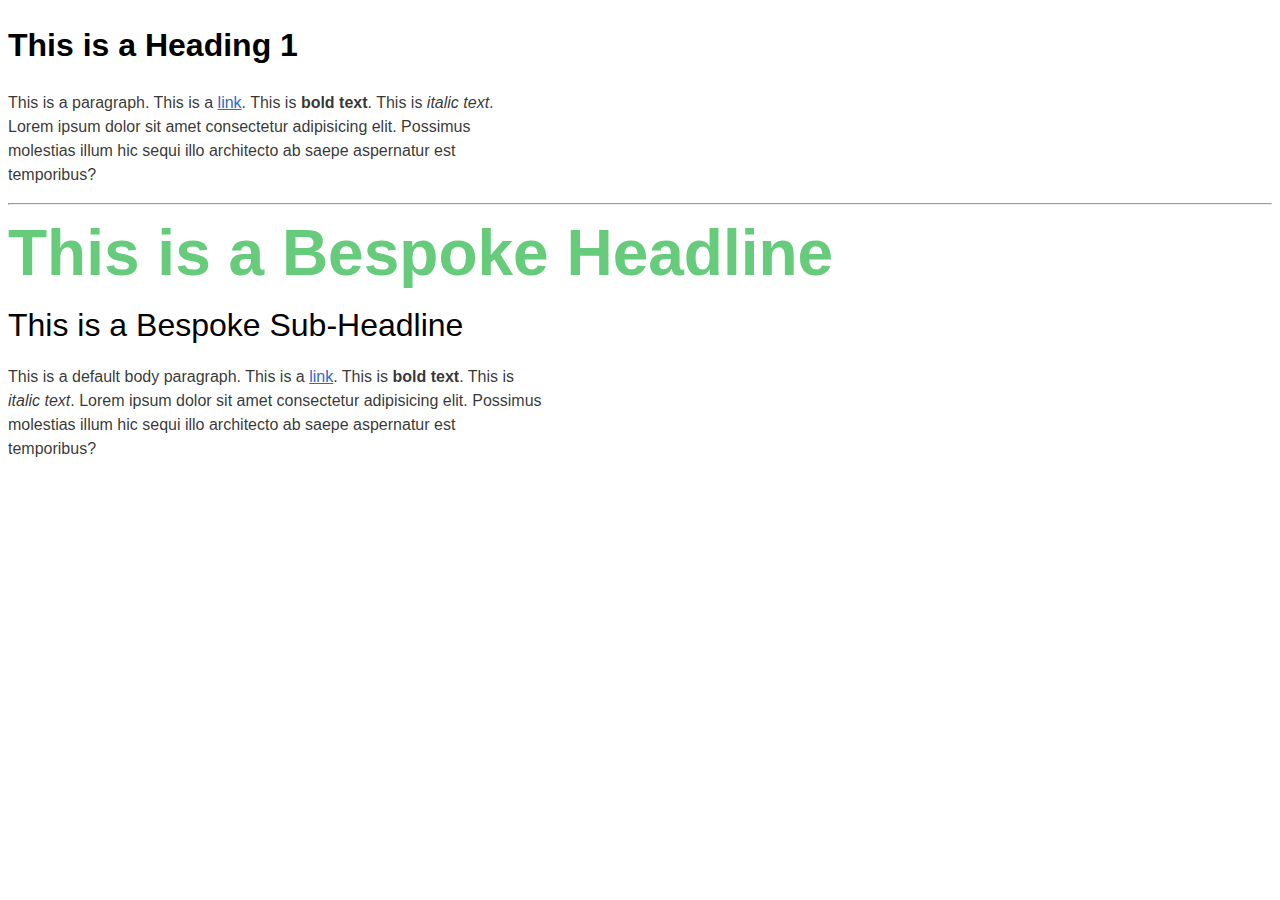
==== index.html @ f5494321 "edited" ====
<!DOCTYPE html>
<html lang="en">

<head>
    <meta charset="UTF-8">
    <meta name="viewport" content="width=device-width, initial-scale=1.0">
    <title>Simple Base</title>
    <link rel="stylesheet" href="css/style.css">
</head>

<body>
    <h1>This is a Heading 1</h1>
    <p>This is a paragraph. This is a <a href="#">link</a>. This is <strong>bold text</strong>. This is <em>italic text</em>. Lorem ipsum dolor sit amet consectetur adipisicing elit. Possimus molestias illum hic sequi illo architecto ab saepe aspernatur est temporibus?</p>

    <hr>

    <h1 class="headline">This is a Bespoke Headline</h1>
    <h2 class="subheadline">This is a Bespoke Sub-Headline</h2>
    <p>This is a default body paragraph. This is a <a href="#">link</a>. This is <strong>bold text</strong>. This is <em>italic text</em>. Lorem ipsum dolor sit amet consectetur adipisicing elit. Possimus molestias illum hic sequi illo architecto ab saepe aspernatur est temporibus?</p>


</body>

</html>
---- css/style.css ----
:root {

    /* BASE COLORS */
    --color-body-background: rgb(255 255 255 / 1);
    --color-body-text: rgb(0 0 0 / .8);
    --color-headings: rgb(0 0 0 / 1);
    --color-links: rgb(51 102 204 / 1);
    --color-links-dark: rgb(0 51 153 / 1);
    --color-accent-color: rgb(102, 204, 124);

    /* BASE TYPOGRAPHY */
    --font-body: Helvetica, Arial, sans-serif;
    --font-headings: Georgia, sans-serif;

}

/* SET GLOBAL COLORS */
body {
    background: var(--color-body-background);
    color: var(--color-body-text);
}
h1, h2, h3 {
    color: var(--color-headings);
}
a {
    color: var(--color-links);
}
a:hover {
    color: var(--color-links-dark);
}

/* SET GLOBAL TYPOGRAPHY */
body {
    font-family: var(--font-body);
    line-height: 1.5;
}
h1, h2, h3 {
    font-family: var(--font-headings);
}
p {
    max-width: 60ch;
}

/* BESPOKE TYPE BLOCK: HEADLINE AND SUB HEADLINE */
.headline {
    font-size: 4rem;
    color: var(--color-accent-color);
    margin: 1rem 0;
    line-height: 1;
}
.subheadline {
    font-size: 2rem;
    font-weight: normal;
    margin: 1rem 0;
}
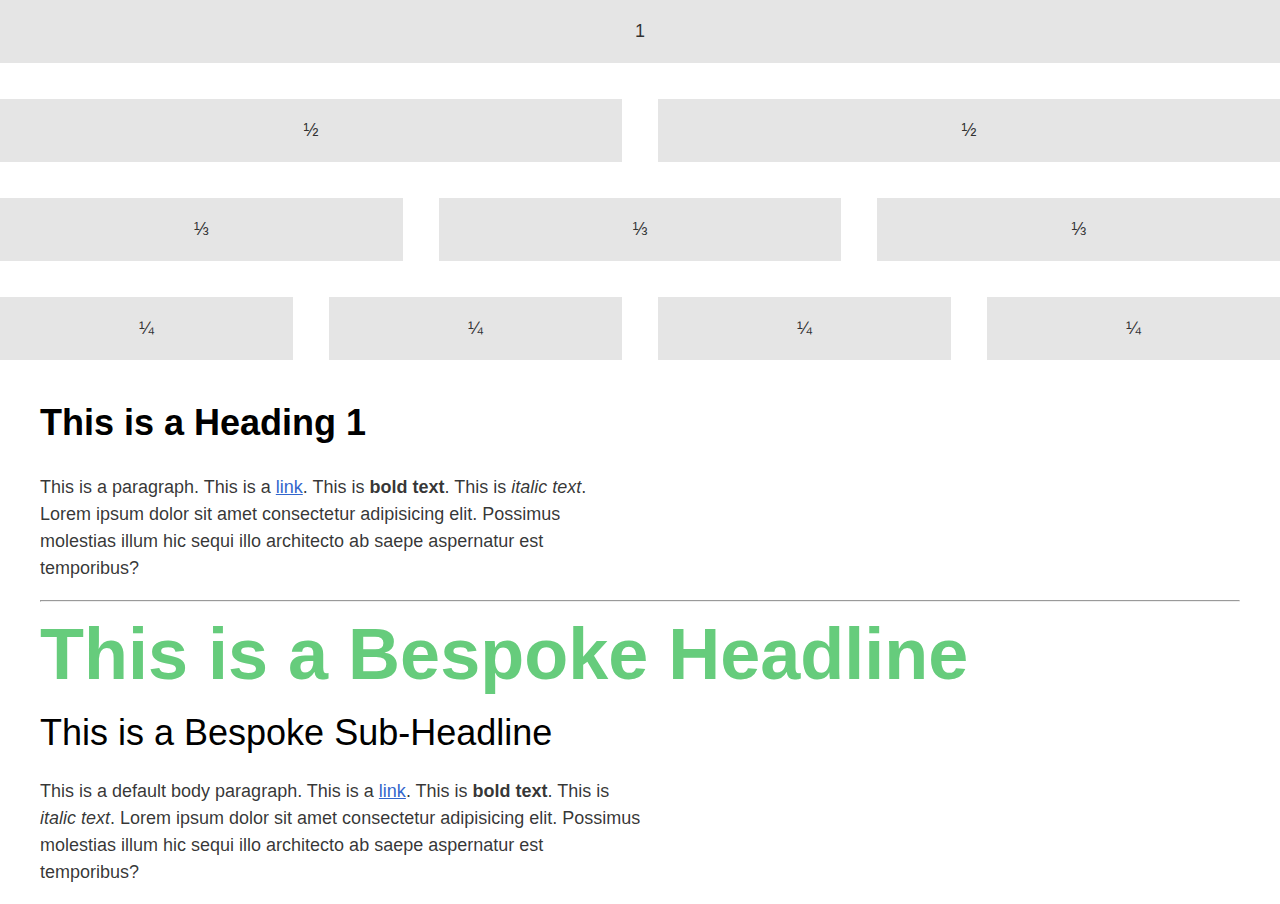
==== commit b47b90b1: "9/7" ====
--- a/index.html
+++ b/index.html
@@ -9,6 +9,52 @@
 </head>
 
 <body>
+
+    <section class="demo">
+        <div class="row">
+            <div class="column">
+                <p>1</p>
+            </div>
+        </div>
+        <div class="row">
+            <div class="one-half column">
+                <p>&frac12;</p>
+            </div>
+            <div class="one-half column">
+                <p>&frac12;</p>
+            </div>
+        </div>
+        <div class="row">
+            <div class="one-third column">
+                <p>&frac13;</p>
+            </div>
+            <div class="one-third column">
+                <p>&frac13;</p>
+            </div>
+            <div class="one-third column">
+                <p>&frac13;</p>
+            </div>
+        </div>
+
+        <div class="row">
+            <div class="one-fourth column">
+                &frac14;
+
+                
+            </div>
+            <div class="one-fourth column">
+                &frac14;
+            </div>
+            <div class="one-fourth column">
+                &frac14;
+            </div>
+            <div class="one-fourth column">
+                &frac14;
+            </div>
+        </div>
+
+    </section>
+    <div class="container">
     <h1>This is a Heading 1</h1>
     <p>This is a paragraph. This is a <a href="#">link</a>. This is <strong>bold text</strong>. This is <em>italic text</em>. Lorem ipsum dolor sit amet consectetur adipisicing elit. Possimus molestias illum hic sequi illo architecto ab saepe aspernatur est temporibus?</p>
 
@@ -17,7 +63,7 @@
     <h1 class="headline">This is a Bespoke Headline</h1>
     <h2 class="subheadline">This is a Bespoke Sub-Headline</h2>
     <p>This is a default body paragraph. This is a <a href="#">link</a>. This is <strong>bold text</strong>. This is <em>italic text</em>. Lorem ipsum dolor sit amet consectetur adipisicing elit. Possimus molestias illum hic sequi illo architecto ab saepe aspernatur est temporibus?</p>
-
+    </div>
 
 </body>
 
--- a/css/style.css
+++ b/css/style.css
@@ -1,3 +1,29 @@
+/* 
+CSS TABLE OF CONTENTS
+
+# GLOBAL
+    # GLOBAL VARIABLES (CUSTOM PROPERTIES)
+    # GLOBAL RESETS
+    # CLOBAL COLORS
+    # GLOBAL TYPOGRAPHY
+
+# LAYOUT
+    # MEDI QUERIES (W/ RSPONSIVE TYPOGRAPHY)
+    # CONTAINER
+    # GRID
+
+# CUSTOM STYLING
+    #CUSTOM TYPE BLOCK/SPECIMEN
+
+*/
+
+
+/* -------------- */
+/* GLOBAL STYLING */
+/* -------------- */
+
+
+/* SET GLOBAL VARIABLES */
 :root {
 
     /* BASE COLORS */
@@ -12,7 +38,15 @@
     --font-body: Helvetica, Arial, sans-serif;
     --font-headings: Georgia, sans-serif;
 
+    /* MEASUREMENT UNITS */
+    --gridgap: 2em;
+
 }
+
+/* GLOBAL RESETS */
+body { margin: 0;}
+* { box-sizing: border-box; }
+
 
 /* SET GLOBAL COLORS */
 body {
@@ -41,15 +75,72 @@
     max-width: 60ch;
 }
 
-/* BESPOKE TYPE BLOCK: HEADLINE AND SUB HEADLINE */
+/* MEDIA QUERIES W/ RESPONSIVE TYPOGRAPHY */
+
+
+body {
+    font-size: 87.5%;}
+
+@media (min-width:768px) {
+    body {font-size: 100%;}
+}
+
+@media (min-width:1250px) {
+    body {font-size: 112.5%;}
+}
+
+/* CONTAINER */
+.container {
+    max-width: 1200px;
+    margin: 0 auto;
+}
+
+/* GRID SYSTEM */
+.row {
+    display: flex;
+    gap: var(--gridgap);
+}
+
+.column {
+    flex-grow: 1;
+}
+
+.one-half { width: 50%; }
+.one-third { width: 33.3333%; }
+.one-fourth { width: 25%; }
+
+
+/* DEMO GRID ONLY */
+.demo .row {
+    margin-bottom: var(--gridgap)
+}
+
+.demo .column {
+    background: rgb(0 0 0 / .1);
+    padding: 1em;
+    text-align: center;
+}
+
+.demo p {
+    margin: 0;
+    max-width: none;
+}
+
+
+/* -------------- */
+/* CUSTOM STYLING */
+/* -------------- */
+
+
+/* CUSTOM TYPE BLOCK: HEADLINE AND SUB HEADLINE */
 .headline {
-    font-size: 4rem;
+    font-size: 4em;
     color: var(--color-accent-color);
     margin: 1rem 0;
     line-height: 1;
 }
 .subheadline {
-    font-size: 2rem;
+    font-size: 2em;
     font-weight: normal;
     margin: 1rem 0;
 }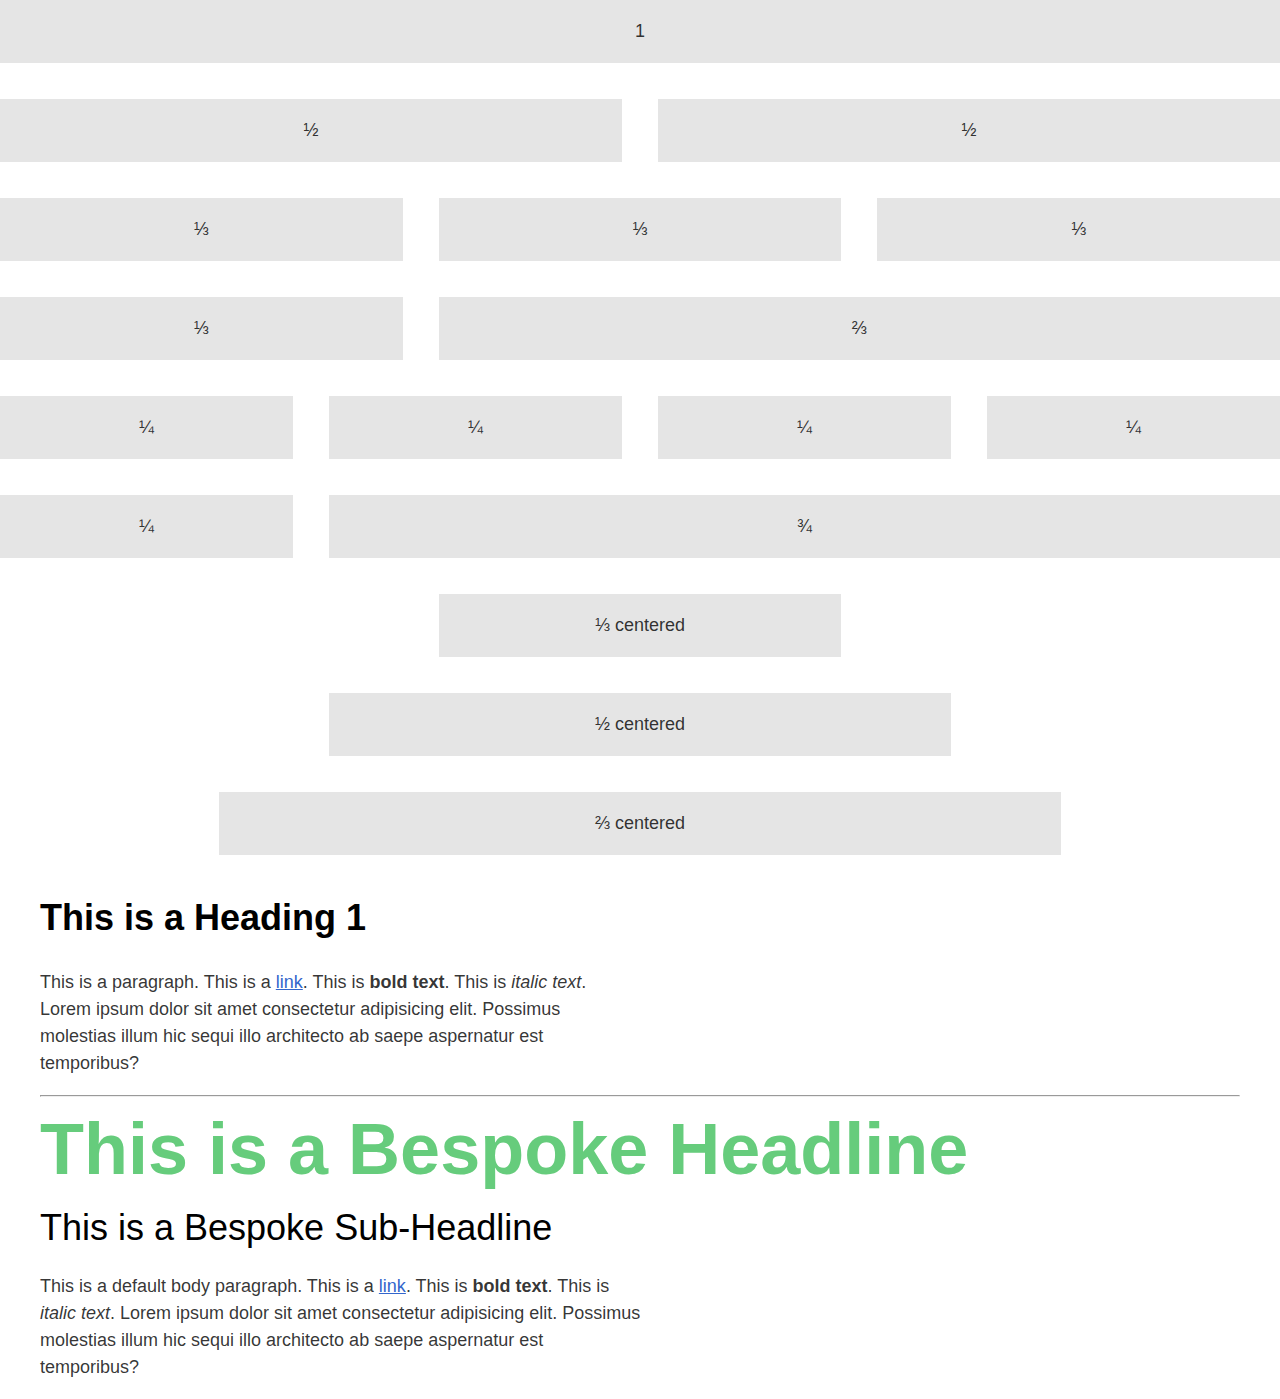
==== commit 75f9844d: "edited" ====
--- a/index.html
+++ b/index.html
@@ -12,44 +12,78 @@
 
     <section class="demo">
         <div class="row">
-            <div class="column">
+            <div class="one-whole">
                 <p>1</p>
             </div>
         </div>
         <div class="row">
-            <div class="one-half column">
+            <div class="one-half">
                 <p>&frac12;</p>
             </div>
-            <div class="one-half column">
+            <div class="one-half">
                 <p>&frac12;</p>
             </div>
         </div>
         <div class="row">
-            <div class="one-third column">
+            <div class="one-third">
                 <p>&frac13;</p>
             </div>
-            <div class="one-third column">
+            <div class="one-third">
                 <p>&frac13;</p>
             </div>
-            <div class="one-third column">
+            <div class="one-third">
                 <p>&frac13;</p>
             </div>
         </div>
 
         <div class="row">
-            <div class="one-fourth column">
-                &frac14;
+            <div class="one-third">
+                <p>&frac13;</p>
+            </div>
+            <div class="two-third">
+                <p>&frac23;</p>
+            </div>
+        </div>
 
-                
+        <div class="row">
+            <div class="one-fourth">
+                <p>&frac14;</p>
             </div>
-            <div class="one-fourth column">
-                &frac14;
+            <div class="one-fourth">
+                <p>&frac14;</p>
             </div>
-            <div class="one-fourth column">
-                &frac14;
+            <div class="one-fourth">
+                <p>&frac14;</p>
             </div>
-            <div class="one-fourth column">
-                &frac14;
+            <div class="one-fourth">
+                <p>&frac14;</p>
+            </div>
+        </div>
+
+        <div class="row">
+            <div class="one-fourth">
+                <p>&frac14;</p>
+            </div>
+            <div class="three-fourth">
+                <p>&frac34;</p>
+            </div>
+        </div>
+
+
+        <div class="row">
+            <div class="one-third centered">
+                <p>&frac13; centered</p>
+            </div>
+        </div>
+        <div class="row">
+            <div class="one-half centered">
+                <p>&frac12; centered</p>
+            </div>
+        </div>
+
+        <div class="row">
+            <div class="two-third centered">
+                <p>&frac23; centered</p>
             </div>
         </div>
 
--- a/css/style.css
+++ b/css/style.css
@@ -97,25 +97,31 @@
 
 /* GRID SYSTEM */
 .row {
-    display: flex;
+    --gridgap: 2em;
+    display: grid;
+    grid-template-columns: repeat(12, 1fr);
     gap: var(--gridgap);
 }
 
-.column {
-    flex-grow: 1;
-}
 
-.one-half { width: 50%; }
-.one-third { width: 33.3333%; }
-.one-fourth { width: 25%; }
+.one-whole { grid-column: span 12 / span 12; }
+.one-half { grid-column: span 6 / span 6; }
+.one-third { grid-column: span 4 / span 4; }
+.two-third { grid-column: span 8 / span 8;}
+.one-fourth { grid-column: span 3 / span 3; }
+.three-fourth { grid-column: span 9 / span 9; }
+
+.one-half.centered { grid-column-start: 4; }
+.one-third.centered { grid-column-start: 5; }
+.two-third.centered { grid-column-start: 3; }
 
 
 /* DEMO GRID ONLY */
 .demo .row {
-    margin-bottom: var(--gridgap)
+    margin-bottom: var(--gridgap);
 }
 
-.demo .column {
+.demo .row > * {
     background: rgb(0 0 0 / .1);
     padding: 1em;
     text-align: center;
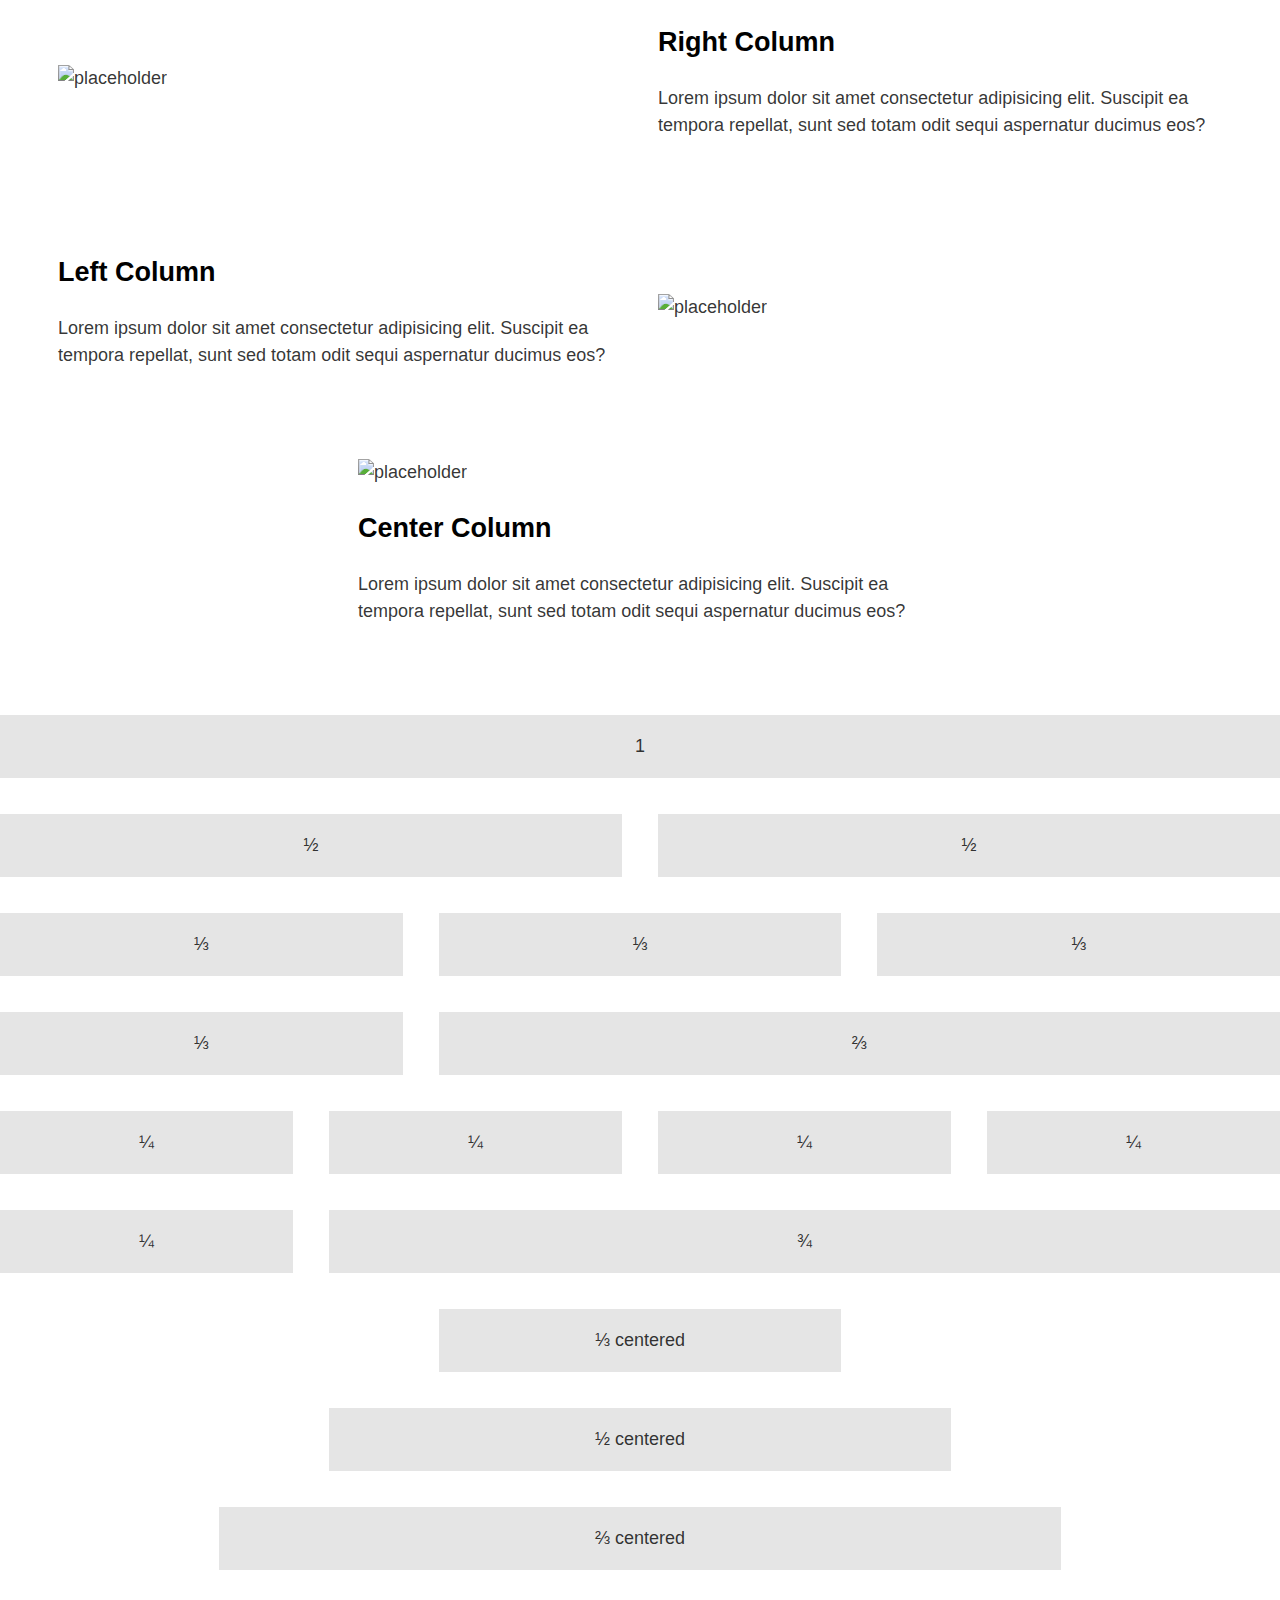
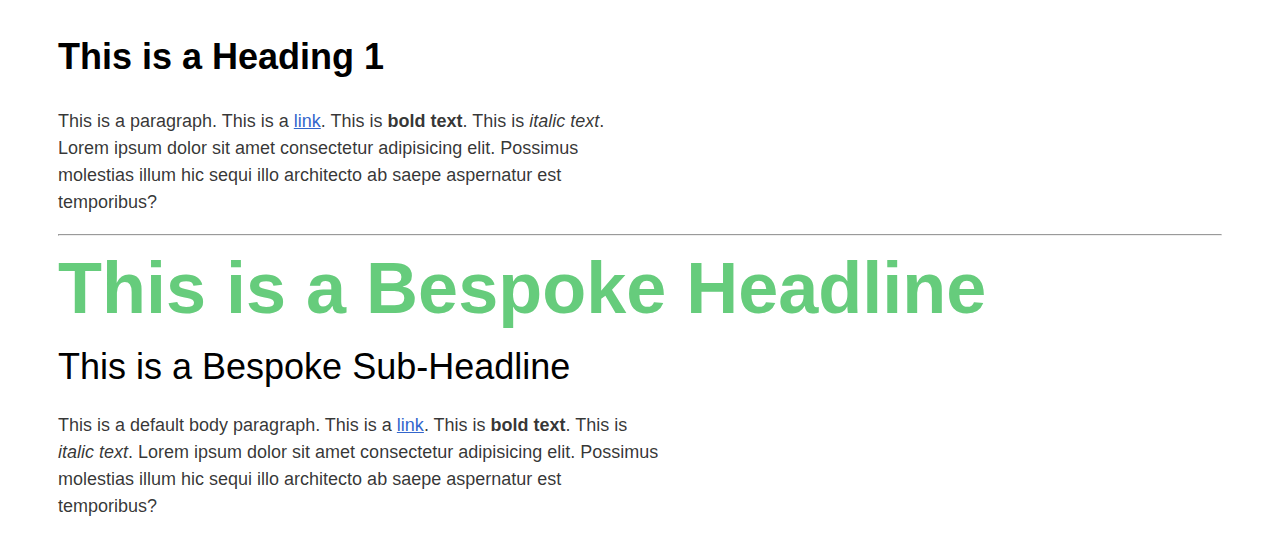
==== commit bf1cc962: "added grid helpers" ====
--- a/index.html
+++ b/index.html
@@ -9,6 +9,43 @@
 </head>
 
 <body>
+
+    <section>
+        <div class="container">
+
+            <div class="row vertical-centered">
+                <div class="one-half">
+                    <img src="https://picsum.photos/800/800" alt="placeholder">
+                </div>
+
+                <div class="one-half">
+                    <h2>Right Column</h2>
+                    <p>Lorem ipsum dolor sit amet consectetur adipisicing elit. Suscipit ea tempora repellat, sunt sed totam odit sequi aspernatur ducimus eos?</p>
+                </div>
+            </div>
+
+        <div class="row vertical-centered swapped">
+            <div class="one-half">
+                <img src="https://picsum.photos/800/800" alt="placeholder">
+        </div>
+
+        <div class="one-half">
+            <h2>Left Column</h2>
+            <p>Lorem ipsum dolor sit amet consectetur adipisicing elit. Suscipit ea tempora repellat, sunt sed totam odit sequi aspernatur ducimus eos?</p>
+        </div>
+    </div>
+
+    <div class="row">
+                <div class="one-half centered">
+                    <img src="https://picsum.photos/800/800" alt="placeholder">
+                    <h2>Center Column</h2>
+                    <p>Lorem ipsum dolor sit amet consectetur adipisicing elit. Suscipit ea tempora repellat, sunt sed totam odit sequi aspernatur ducimus eos?</p>
+                </div>
+            </div>
+</div>
+</section>
+
+    
 
     <section class="demo">
         <div class="row">
--- a/css/style.css
+++ b/css/style.css
@@ -6,6 +6,7 @@
     # GLOBAL RESETS
     # CLOBAL COLORS
     # GLOBAL TYPOGRAPHY
+    # GLOBAL MEDIA (eg Images)
 
 # LAYOUT
     # MEDI QUERIES (W/ RSPONSIVE TYPOGRAPHY)
@@ -89,20 +90,42 @@
     body {font-size: 112.5%;}
 }
 
+/* RESPONSIVE IMAGES */
+img {
+    max-width: 100%;
+    height: auto;
+}
+
 /* CONTAINER */
 .container {
     max-width: 1200px;
     margin: 0 auto;
+    padding: 0 1em;
 }
 
 /* GRID SYSTEM */
 .row {
     --gridgap: 2em;
-    display: grid;
-    grid-template-columns: repeat(12, 1fr);
-    gap: var(--gridgap);
+    margin-bottom: 4em;
+}
+@media (min-width: 768px) {
+    .row {
+        display: grid;
+        grid-template-columns: repeat(12, 1fr);
+        gap: var(--gridgap);
+    }
+
+.row.vertical-centered {
+    align-items: center;
 }
 
+.row.swapped > *:first-child {
+    order: 2;
+}
+
+.row.swapped > *:last-child {
+    order: 1;
+}
 
 .one-whole { grid-column: span 12 / span 12; }
 .one-half { grid-column: span 6 / span 6; }
@@ -114,17 +137,18 @@
 .one-half.centered { grid-column-start: 4; }
 .one-third.centered { grid-column-start: 5; }
 .two-third.centered { grid-column-start: 3; }
-
+}
 
 /* DEMO GRID ONLY */
 .demo .row {
-    margin-bottom: var(--gridgap);
+    margin-bottom: 0;
 }
 
 .demo .row > * {
     background: rgb(0 0 0 / .1);
     padding: 1em;
     text-align: center;
+    margin-bottom: var(--gridgap);
 }
 
 .demo p {
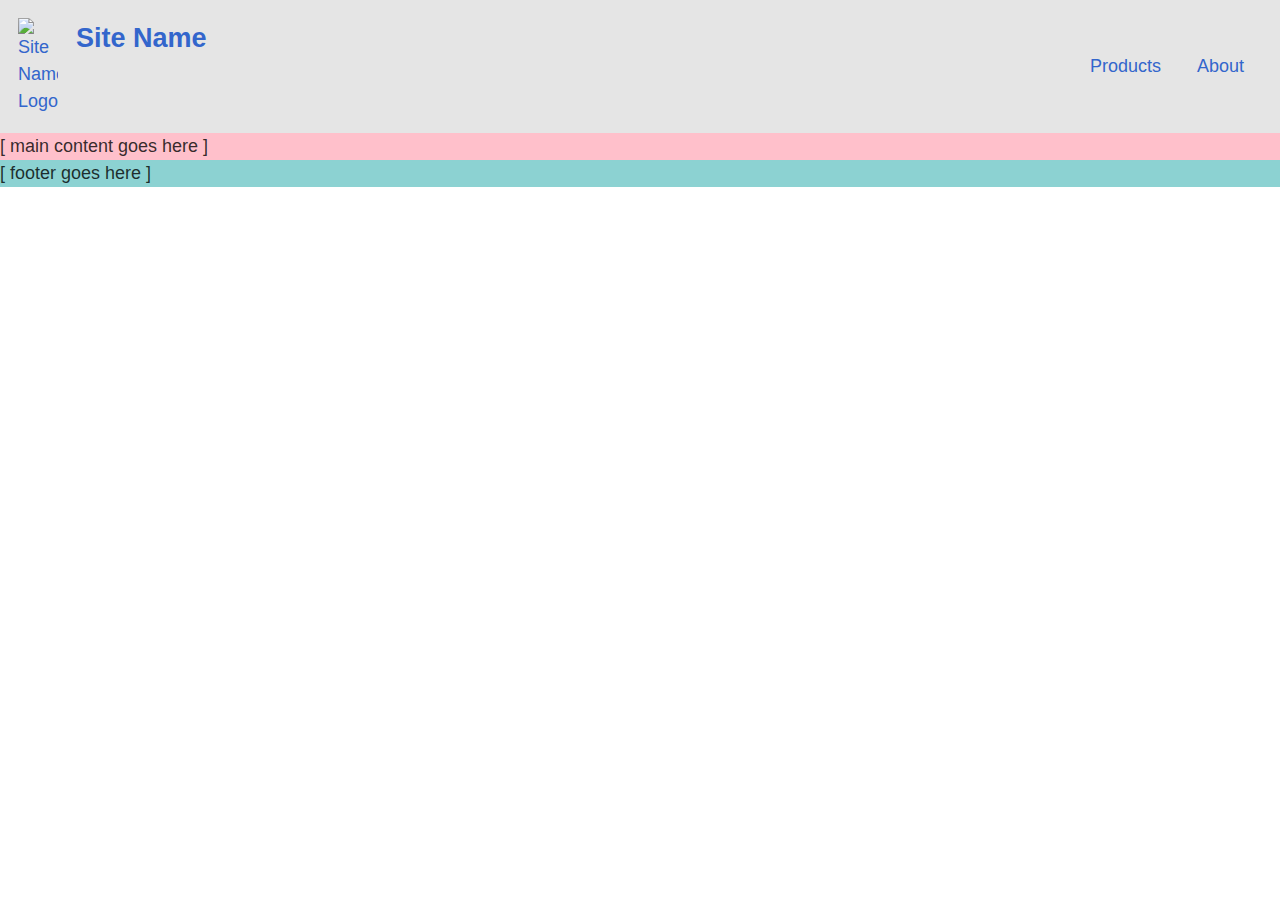
==== commit 6a02a111: "edited" ====
--- a/index.html
+++ b/index.html
@@ -10,131 +10,26 @@
 
 <body>
 
-    <section>
-        <div class="container">
+<header class="site-header">
+    <div class="site-logo">
+        <a href="index.html"><img src="https://via.placeholder.com/500x500" alt="Site Name Logo" width="40" height="40"></a>
+        <h1><a href="index.html">Site Name</a></h1>
+    </div>
+    <nav class="site-nav">
+        <ul>
+            <li><a href="products.html">Products</a></li>
+            <li><a href="about.html">About</a></li>
+        </ul>
+    </nav>
+</header>
 
-            <div class="row vertical-centered">
-                <div class="one-half">
-                    <img src="https://picsum.photos/800/800" alt="placeholder">
-                </div>
+<main class="site-main">
+    [ main content goes here ]
+</main>
 
-                <div class="one-half">
-                    <h2>Right Column</h2>
-                    <p>Lorem ipsum dolor sit amet consectetur adipisicing elit. Suscipit ea tempora repellat, sunt sed totam odit sequi aspernatur ducimus eos?</p>
-                </div>
-            </div>
-
-        <div class="row vertical-centered swapped">
-            <div class="one-half">
-                <img src="https://picsum.photos/800/800" alt="placeholder">
-        </div>
-
-        <div class="one-half">
-            <h2>Left Column</h2>
-            <p>Lorem ipsum dolor sit amet consectetur adipisicing elit. Suscipit ea tempora repellat, sunt sed totam odit sequi aspernatur ducimus eos?</p>
-        </div>
-    </div>
-
-    <div class="row">
-                <div class="one-half centered">
-                    <img src="https://picsum.photos/800/800" alt="placeholder">
-                    <h2>Center Column</h2>
-                    <p>Lorem ipsum dolor sit amet consectetur adipisicing elit. Suscipit ea tempora repellat, sunt sed totam odit sequi aspernatur ducimus eos?</p>
-                </div>
-            </div>
-</div>
-</section>
-
-    
-
-    <section class="demo">
-        <div class="row">
-            <div class="one-whole">
-                <p>1</p>
-            </div>
-        </div>
-        <div class="row">
-            <div class="one-half">
-                <p>&frac12;</p>
-            </div>
-            <div class="one-half">
-                <p>&frac12;</p>
-            </div>
-        </div>
-        <div class="row">
-            <div class="one-third">
-                <p>&frac13;</p>
-            </div>
-            <div class="one-third">
-                <p>&frac13;</p>
-            </div>
-            <div class="one-third">
-                <p>&frac13;</p>
-            </div>
-        </div>
-
-        <div class="row">
-            <div class="one-third">
-                <p>&frac13;</p>
-            </div>
-            <div class="two-third">
-                <p>&frac23;</p>
-            </div>
-        </div>
-
-        <div class="row">
-            <div class="one-fourth">
-                <p>&frac14;</p>
-            </div>
-            <div class="one-fourth">
-                <p>&frac14;</p>
-            </div>
-            <div class="one-fourth">
-                <p>&frac14;</p>
-            </div>
-            <div class="one-fourth">
-                <p>&frac14;</p>
-            </div>
-        </div>
-
-        <div class="row">
-            <div class="one-fourth">
-                <p>&frac14;</p>
-            </div>
-            <div class="three-fourth">
-                <p>&frac34;</p>
-            </div>
-        </div>
-
-
-        <div class="row">
-            <div class="one-third centered">
-                <p>&frac13; centered</p>
-            </div>
-        </div>
-        <div class="row">
-            <div class="one-half centered">
-                <p>&frac12; centered</p>
-            </div>
-        </div>
-
-        <div class="row">
-            <div class="two-third centered">
-                <p>&frac23; centered</p>
-            </div>
-        </div>
-
-    </section>
-    <div class="container">
-    <h1>This is a Heading 1</h1>
-    <p>This is a paragraph. This is a <a href="#">link</a>. This is <strong>bold text</strong>. This is <em>italic text</em>. Lorem ipsum dolor sit amet consectetur adipisicing elit. Possimus molestias illum hic sequi illo architecto ab saepe aspernatur est temporibus?</p>
-
-    <hr>
-
-    <h1 class="headline">This is a Bespoke Headline</h1>
-    <h2 class="subheadline">This is a Bespoke Sub-Headline</h2>
-    <p>This is a default body paragraph. This is a <a href="#">link</a>. This is <strong>bold text</strong>. This is <em>italic text</em>. Lorem ipsum dolor sit amet consectetur adipisicing elit. Possimus molestias illum hic sequi illo architecto ab saepe aspernatur est temporibus?</p>
-    </div>
+<footer class="site-footer">
+    [ footer goes here ]
+</footer>
 
 </body>
 
--- a/css/style.css
+++ b/css/style.css
@@ -11,7 +11,15 @@
 # LAYOUT
     # MEDI QUERIES (W/ RSPONSIVE TYPOGRAPHY)
     # CONTAINER
-    # GRID
+    # GRID (ROWS & COLUMNS)
+
+# PAGE STRUCTURE (BASE TEMPLATE)
+    # HEADER
+        # SITE LOGO
+        # SITE NAV
+    # MAIN
+        #SECTIONS
+    # FOOTER
 
 # CUSTOM STYLING
     #CUSTOM TYPE BLOCK/SPECIMEN
@@ -156,10 +164,58 @@
     max-width: none;
 }
 
-
-/* -------------- */
-/* CUSTOM STYLING */
-/* -------------- */
+/* ------------------------ */
+/* -----PAGE STRUCTURE----- */
+/* ------------------------ */
+
+.site-header {
+    background-color: rgb(0 0 0 / .1);
+    padding: 1em;
+    display: flex;
+    justify-content: space-between;
+    align-items: center;
+}
+
+.site-header .site-logo {
+    display: flex;
+    gap: 1em;
+}
+
+.site-header img {
+    display: block;
+}
+
+.site-header h1 {
+    margin: 0;
+    font-size: 1.5em;
+}
+
+.site-header a {
+    text-decoration: none;
+}
+
+.site-header .site-nav ul {
+    display: flex;
+    list-style: none;
+    margin: 0;
+}
+
+.site-header .site-nav a {
+    display: block;
+    padding: 1em;
+}
+
+.site-main {
+    background-color: pink;
+}
+
+.site-footer {
+    background-color: rgb(140, 210, 210);
+}
+
+/* ------------------------ */
+/* -----CUSTOM STYLING----- */
+/* ------------------------ */
 
 
 /* CUSTOM TYPE BLOCK: HEADLINE AND SUB HEADLINE */
@@ -169,6 +225,7 @@
     margin: 1rem 0;
     line-height: 1;
 }
+
 .subheadline {
     font-size: 2em;
     font-weight: normal;
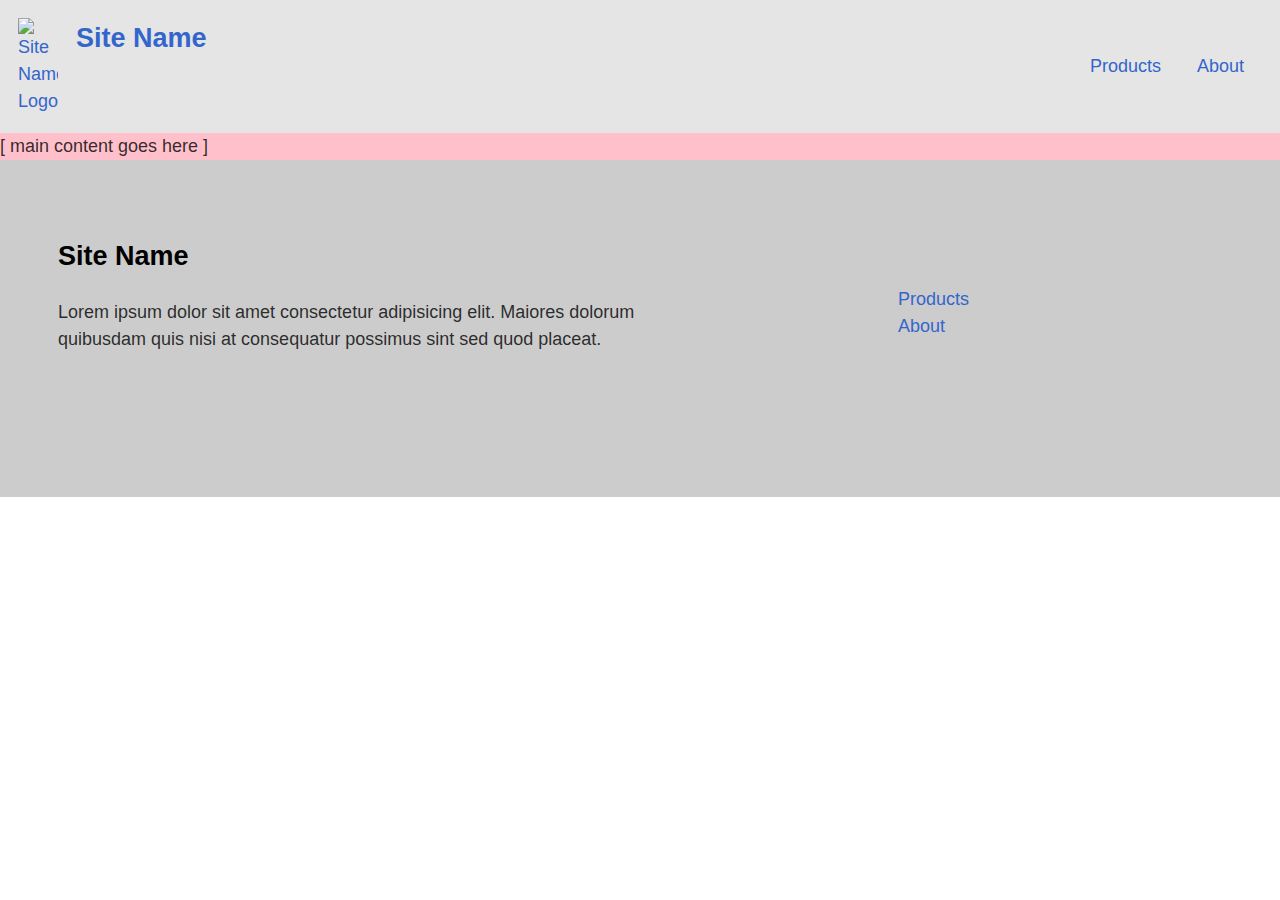
==== commit c7a7aea3: "edited" ====
--- a/index.html
+++ b/index.html
@@ -28,7 +28,26 @@
 </main>
 
 <footer class="site-footer">
-    [ footer goes here ]
+    <div class="container">
+
+        <div class="row">
+
+            <div class="two-thirds">
+                <h2>Site Name</h2>
+                <p>Lorem ipsum dolor sit amet consectetur adipisicing elit. Maiores dolorum quibusdam quis nisi at consequatur possimus sint sed quod placeat.</p>
+            </div>
+
+            <div class="one-third">
+                <nav class="site-nav">
+                    <ul>
+                        <li><a href="products.html">Products</a></li>
+                        <li><a href="about.html">About</a></li>
+                    </ul>
+                </nav>
+            </div>
+
+        </div>
+    </div>
 </footer>
 
 </body>
--- a/css/style.css
+++ b/css/style.css
@@ -42,6 +42,9 @@
     --color-links: rgb(51 102 204 / 1);
     --color-links-dark: rgb(0 51 153 / 1);
     --color-accent-color: rgb(102, 204, 124);
+    --color-header-bg: rgb(0 0 0 / .1);
+    --color-footer-bg: rgb(0 0 0 / .2);
+
 
     /* BASE TYPOGRAPHY */
     --font-body: Helvetica, Arial, sans-serif;
@@ -138,7 +141,7 @@
 .one-whole { grid-column: span 12 / span 12; }
 .one-half { grid-column: span 6 / span 6; }
 .one-third { grid-column: span 4 / span 4; }
-.two-third { grid-column: span 8 / span 8;}
+.two-thirds { grid-column: span 8 / span 8;}
 .one-fourth { grid-column: span 3 / span 3; }
 .three-fourth { grid-column: span 9 / span 9; }
 
@@ -169,7 +172,7 @@
 /* ------------------------ */
 
 .site-header {
-    background-color: rgb(0 0 0 / .1);
+    background-color: var(--color-header-bg);
     padding: 1em;
     display: flex;
     justify-content: space-between;
@@ -210,8 +213,20 @@
 }
 
 .site-footer {
-    background-color: rgb(140, 210, 210);
-}
+    background-color: var(--color-footer-bg);
+    padding: 3em 0;
+}
+
+.site-footer .site-nav ul {
+    list-style: none;
+    margin-top: 4em;
+}
+
+.site-footer a {
+    text-decoration: none;
+}
+
+
 
 /* ------------------------ */
 /* -----CUSTOM STYLING----- */
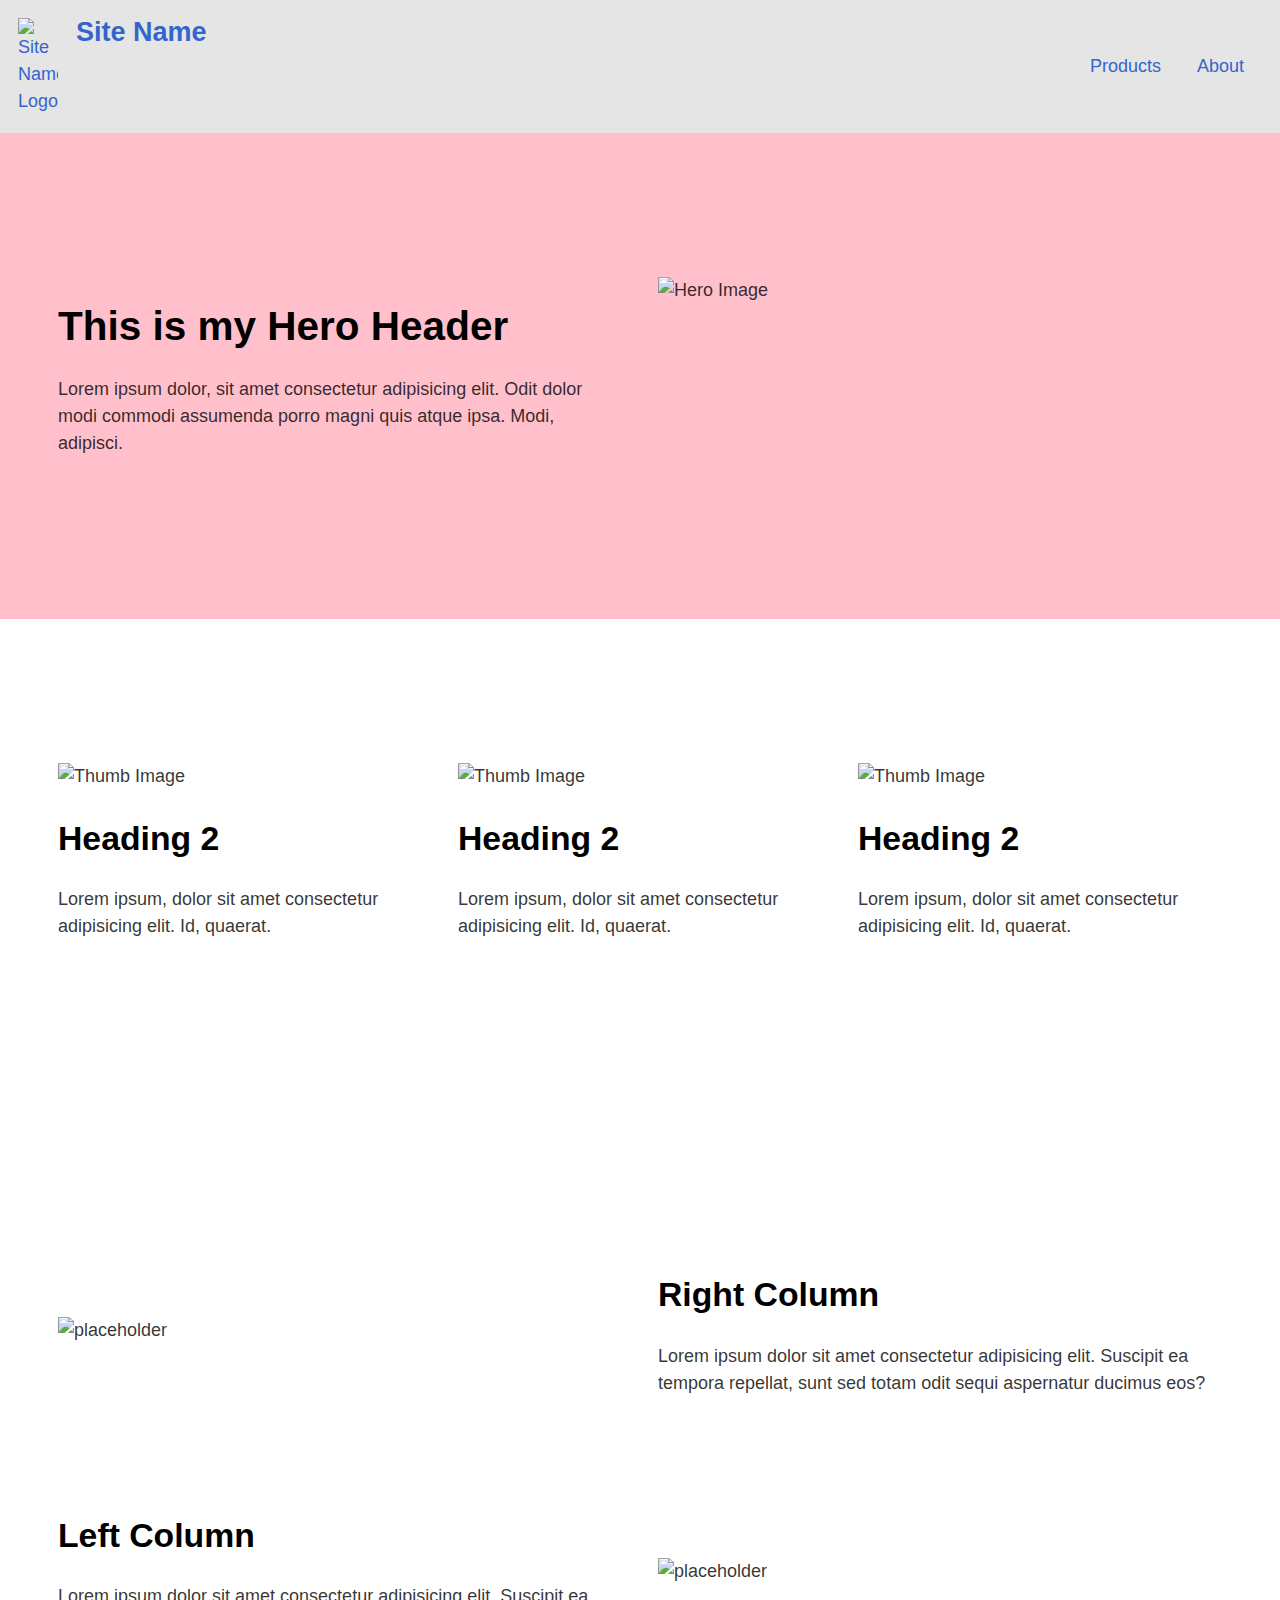
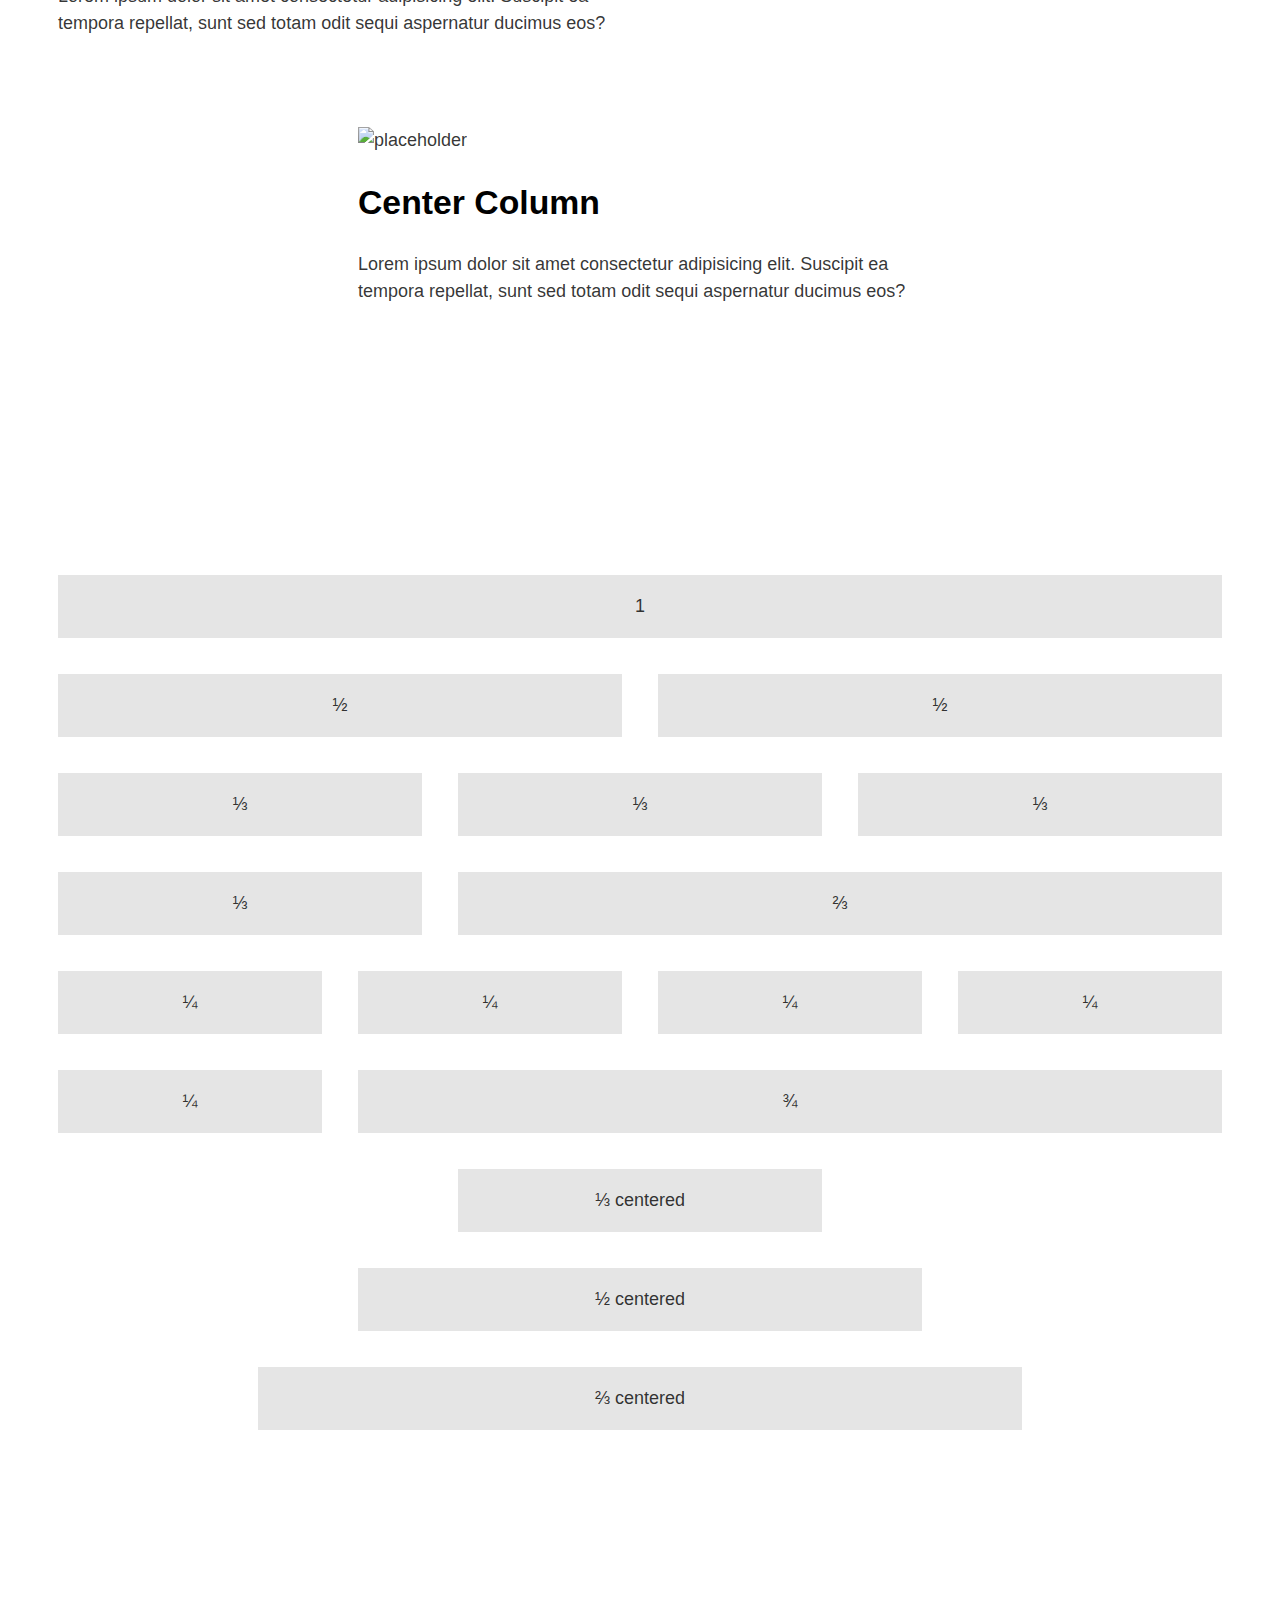
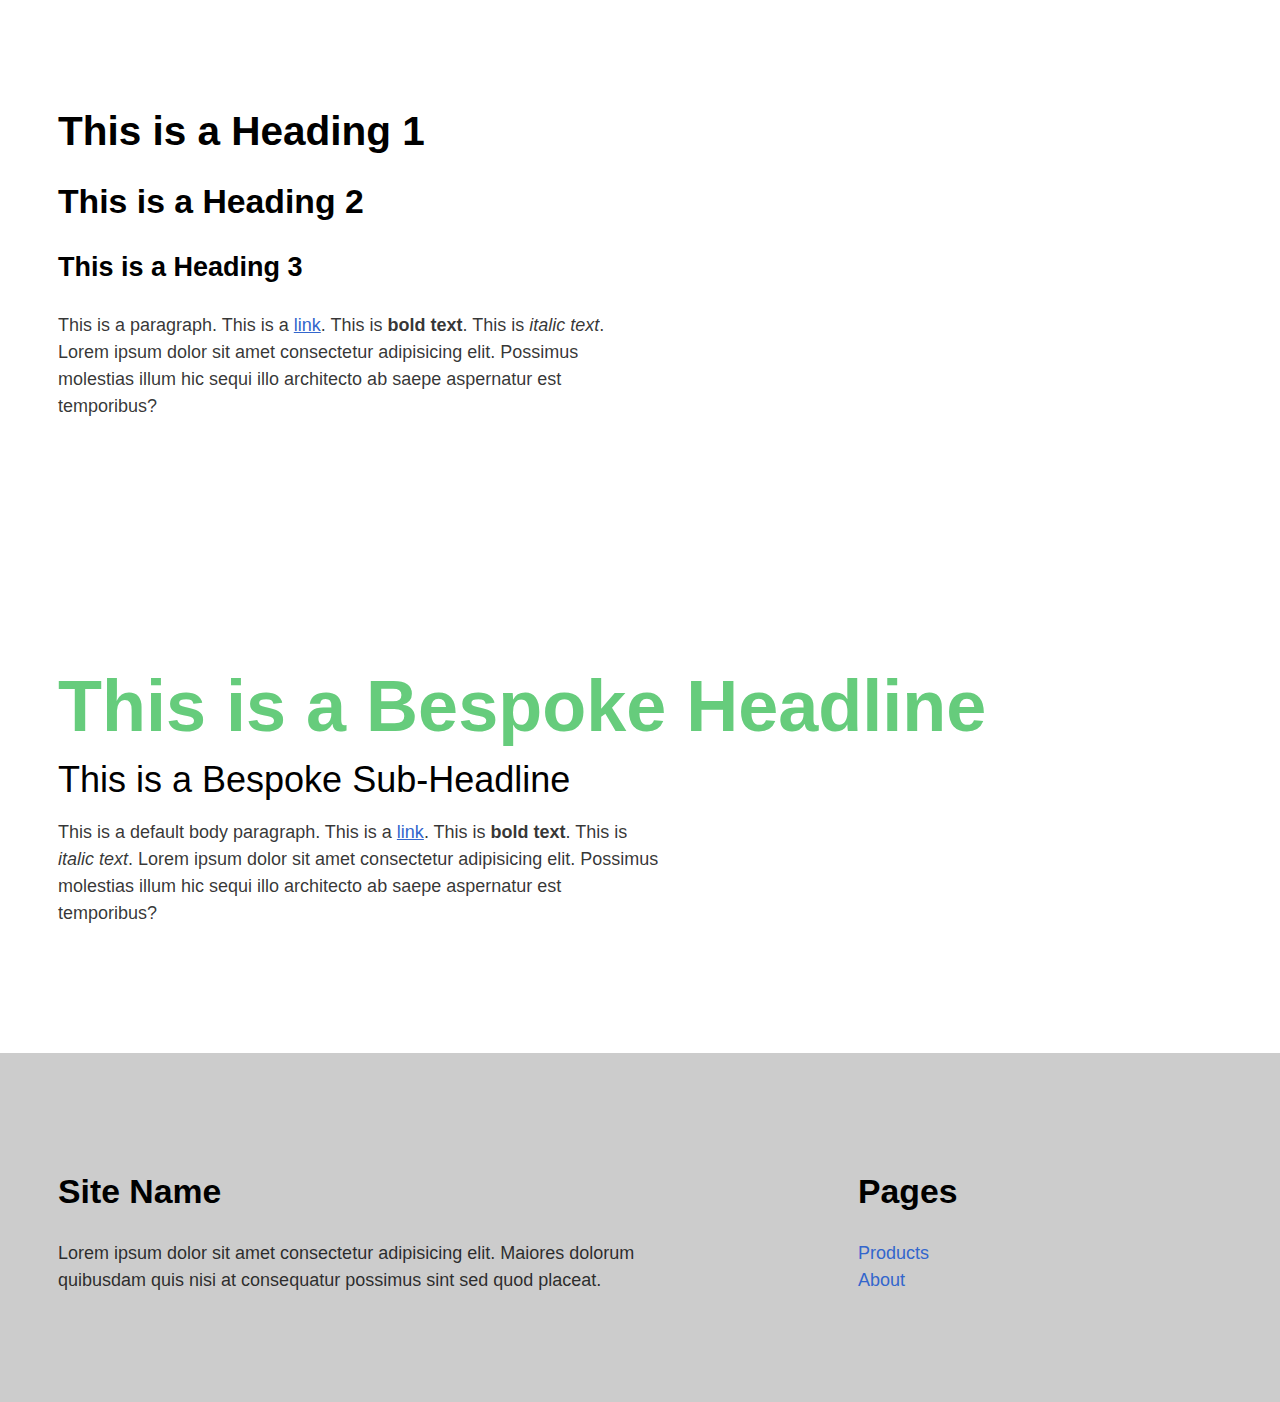
==== commit 2c1bbae9: "edited" ====
--- a/index.html
+++ b/index.html
@@ -24,7 +24,172 @@
 </header>
 
 <main class="site-main">
-    [ main content goes here ]
+    <section class="hero">
+        <div class="container">
+            <div class="row">
+                <div class="one-half">
+                    <h1>This is my Hero Header</h1>
+                    <p>Lorem ipsum dolor, sit amet consectetur adipisicing elit. Odit dolor modi commodi assumenda porro magni quis atque ipsa. Modi, adipisci.</p>
+                </div>
+                <div class="one-half">
+                    <img src="https://via.placeholder.com/1600x800" alt="Hero Image" width="1600" height="800">
+                </div>
+            </div>
+        </div>
+        
+    </section>
+    <section>
+        <div class="container">
+        <div class="row">
+            <div class="one-third">
+                <img src="https://via.placeholder.com/800x800" alt="Thumb Image" width="800" height="800">
+                <h2>Heading 2</h2>
+                <p>Lorem ipsum, dolor sit amet consectetur adipisicing elit. Id, quaerat.</p>
+            </div>
+            <div class="one-third">
+                <img src="https://via.placeholder.com/800x800" alt="Thumb Image" width="800" height="800">
+                <h2>Heading 2</h2>
+                <p>Lorem ipsum, dolor sit amet consectetur adipisicing elit. Id, quaerat.</p>
+            </div>
+            <div class="one-third">
+                <img src="https://via.placeholder.com/800x800" alt="Thumb Image" width="800" height="800">
+                <h2>Heading 2</h2>
+                <p>Lorem ipsum, dolor sit amet consectetur adipisicing elit. Id, quaerat.</p>
+            </div>
+        </div>
+        </div>
+    </section>
+
+    <section>
+        <div class="container">
+
+            <div class="row vertical-centered">
+                <div class="one-half">
+                    <img src="https://picsum.photos/800/800" alt="placeholder">
+                </div>
+
+                <div class="one-half">
+                    <h2>Right Column</h2>
+                    <p>Lorem ipsum dolor sit amet consectetur adipisicing elit. Suscipit ea tempora repellat, sunt sed totam odit sequi aspernatur ducimus eos?</p>
+                </div>
+            </div>
+
+        <div class="row vertical-centered swapped">
+            <div class="one-half">
+                <img src="https://picsum.photos/800/800" alt="placeholder">
+        </div>
+
+        <div class="one-half">
+            <h2>Left Column</h2>
+            <p>Lorem ipsum dolor sit amet consectetur adipisicing elit. Suscipit ea tempora repellat, sunt sed totam odit sequi aspernatur ducimus eos?</p>
+        </div>
+    </div>
+
+    <div class="row">
+                <div class="one-half centered">
+                    <img src="https://picsum.photos/800/800" alt="placeholder">
+                    <h2>Center Column</h2>
+                    <p>Lorem ipsum dolor sit amet consectetur adipisicing elit. Suscipit ea tempora repellat, sunt sed totam odit sequi aspernatur ducimus eos?</p>
+                </div>
+            </div>
+</div>
+</section>
+
+    <section class="demo">
+        <div class="container">
+        <div class="row">
+            <div class="one-whole">
+                <p>1</p>
+            </div>
+        </div>
+        <div class="row">
+            <div class="one-half">
+                <p>&frac12;</p>
+            </div>
+            <div class="one-half">
+                <p>&frac12;</p>
+            </div>
+        </div>
+        <div class="row">
+            <div class="one-third">
+                <p>&frac13;</p>
+            </div>
+            <div class="one-third">
+                <p>&frac13;</p>
+            </div>
+            <div class="one-third">
+                <p>&frac13;</p>
+            </div>
+        </div>
+
+        <div class="row">
+            <div class="one-third">
+                <p>&frac13;</p>
+            </div>
+            <div class="two-thirds">
+                <p>&frac23;</p>
+            </div>
+        </div>
+
+        <div class="row">
+            <div class="one-fourth">
+                <p>&frac14;</p>
+            </div>
+            <div class="one-fourth">
+                <p>&frac14;</p>
+            </div>
+            <div class="one-fourth">
+                <p>&frac14;</p>
+            </div>
+            <div class="one-fourth">
+                <p>&frac14;</p>
+            </div>
+        </div>
+
+        <div class="row">
+            <div class="one-fourth">
+                <p>&frac14;</p>
+            </div>
+            <div class="three-fourth">
+                <p>&frac34;</p>
+            </div>
+        </div>
+
+
+        <div class="row">
+            <div class="one-third centered">
+                <p>&frac13; centered</p>
+            </div>
+        </div>
+        <div class="row">
+            <div class="one-half centered">
+                <p>&frac12; centered</p>
+            </div>
+        </div>
+
+        <div class="row">
+            <div class="two-thirds centered">
+                <p>&frac23; centered</p>
+            </div>
+        </div>
+    </section>
+   
+   <section>
+     <div class="container">
+        <h1>This is a Heading 1</h1>
+        <h2>This is a Heading 2</h2>
+        <h3>This is a Heading 3</h3>
+        <p>This is a paragraph. This is a <a href="#">link</a>. This is <strong>bold text</strong>. This is <em>italic text</em>. Lorem ipsum dolor sit amet consectetur adipisicing elit. Possimus molestias illum hic sequi illo architecto ab saepe aspernatur est temporibus?</p>
+    </div>
+</section>
+<section>
+        <div class="container">
+        <h1 class="headline">This is a Bespoke Headline</h1>
+        <h2 class="subheadline">This is a Bespoke Sub-Headline</h2>
+        <p>This is a default body paragraph. This is a <a href="#">link</a>. This is <strong>bold text</strong>. This is <em>italic text</em>. Lorem ipsum dolor sit amet consectetur adipisicing elit. Possimus molestias illum hic sequi illo architecto ab saepe aspernatur est temporibus?</p>
+        </div>
+    </section>
+    
 </main>
 
 <footer class="site-footer">
@@ -38,6 +203,7 @@
             </div>
 
             <div class="one-third">
+                <h2>Pages</h2>
                 <nav class="site-nav">
                     <ul>
                         <li><a href="products.html">Products</a></li>
--- a/css/style.css
+++ b/css/style.css
@@ -68,6 +68,7 @@
 h1, h2, h3 {
     color: var(--color-headings);
 }
+
 a {
     color: var(--color-links);
 }
@@ -83,6 +84,22 @@
 h1, h2, h3 {
     font-family: var(--font-headings);
 }
+
+h1 {
+    font-size: 2.25em;
+    line-height: 1.1;
+}
+
+h2 {
+    font-size: 1.875em;
+    line-height: 1.2;
+}
+
+h3 {
+    font-size: 1.5em;
+    line-height: 1.3;
+}
+
 p {
     max-width: 60ch;
 }
@@ -117,7 +134,8 @@
 /* GRID SYSTEM */
 .row {
     --gridgap: 2em;
-    margin-bottom: 4em;
+    padding-top: 2em;
+    padding-bottom: 2em;
 }
 @media (min-width: 768px) {
     .row {
@@ -147,12 +165,13 @@
 
 .one-half.centered { grid-column-start: 4; }
 .one-third.centered { grid-column-start: 5; }
-.two-third.centered { grid-column-start: 3; }
+.two-thirds.centered { grid-column-start: 3; }
 }
 
 /* DEMO GRID ONLY */
 .demo .row {
     margin-bottom: 0;
+    padding: 0;
 }
 
 .demo .row > * {
@@ -208,10 +227,22 @@
     padding: 1em;
 }
 
+/* SITE MAIN */
 .site-main {
+}
+
+/* ALL SECTION */
+section {
+    padding-top: 6em;
+    padding-bottom: 6em;
+}
+
+/* HERO SECTION */
+.hero {
     background-color: pink;
 }
 
+/* SITE FOOTER */
 .site-footer {
     background-color: var(--color-footer-bg);
     padding: 3em 0;
@@ -219,7 +250,8 @@
 
 .site-footer .site-nav ul {
     list-style: none;
-    margin-top: 4em;
+    margin: 0;
+    padding: 0;
 }
 
 .site-footer a {
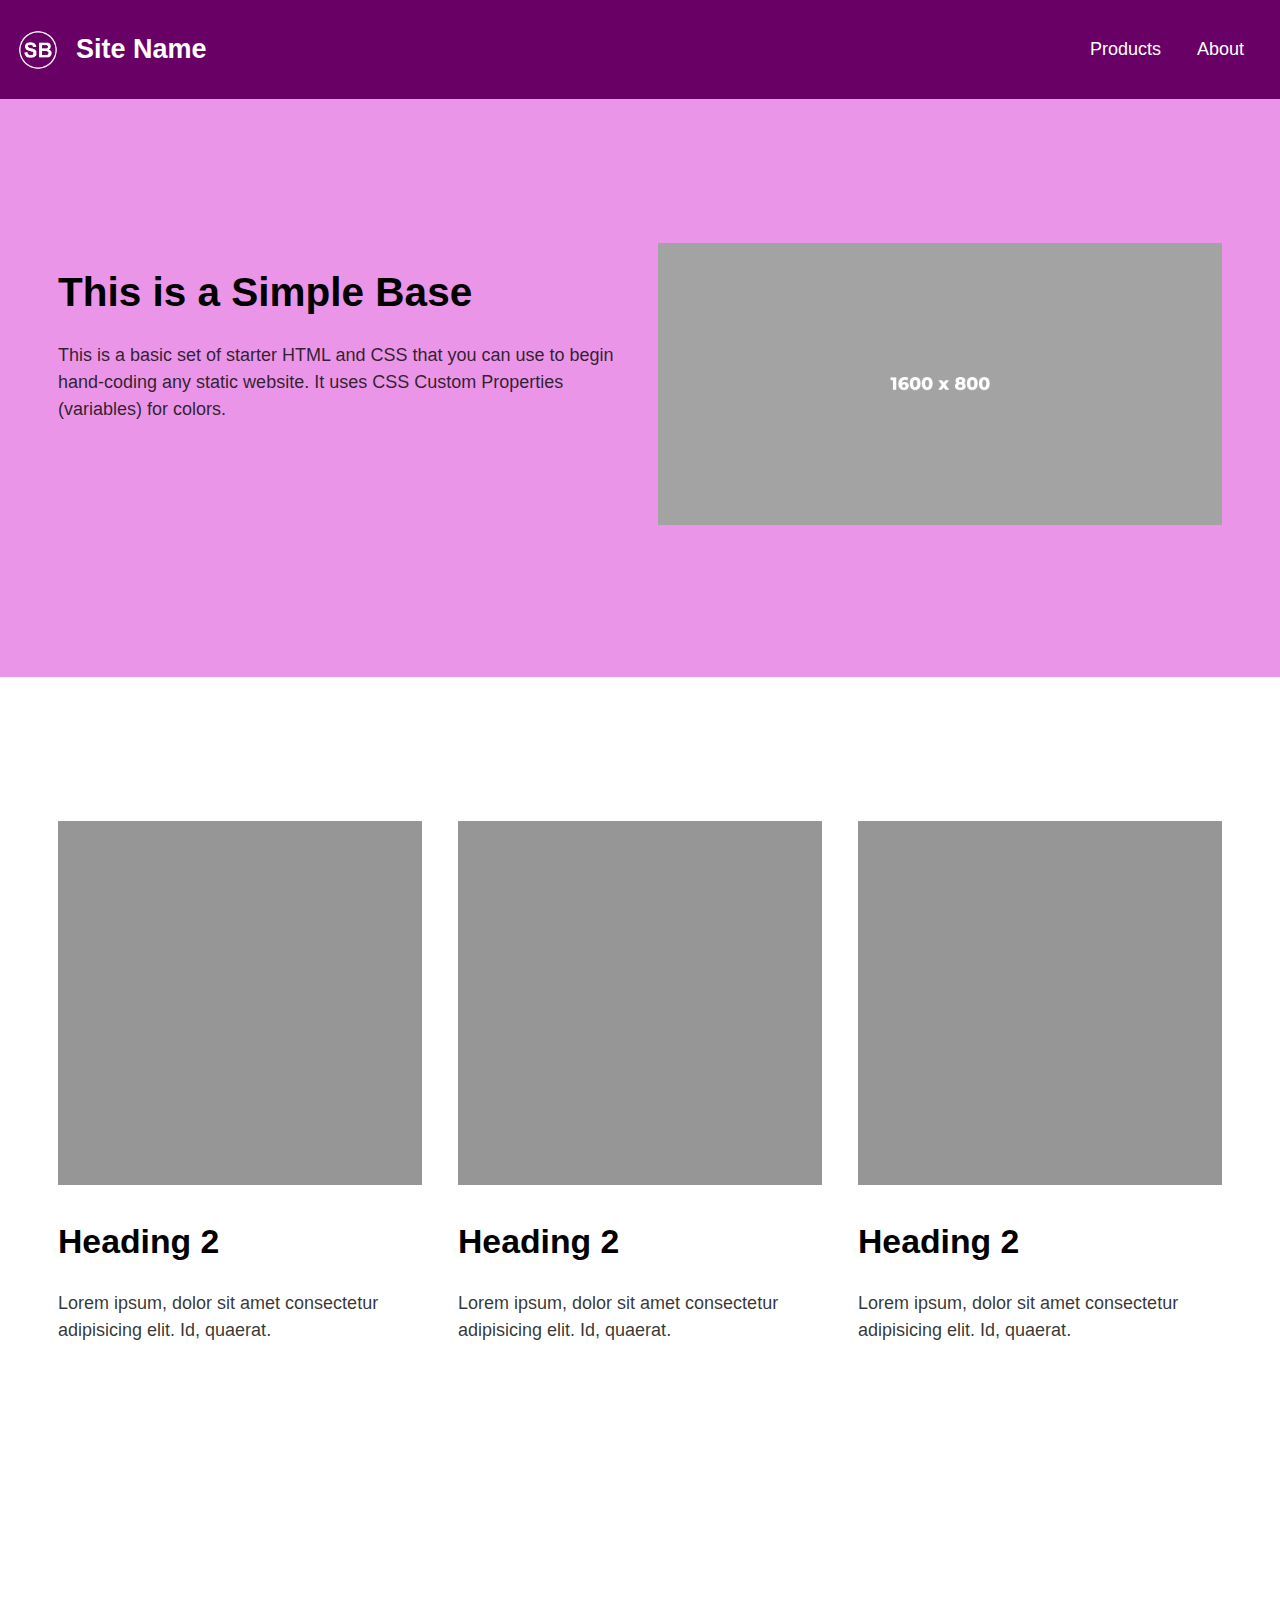
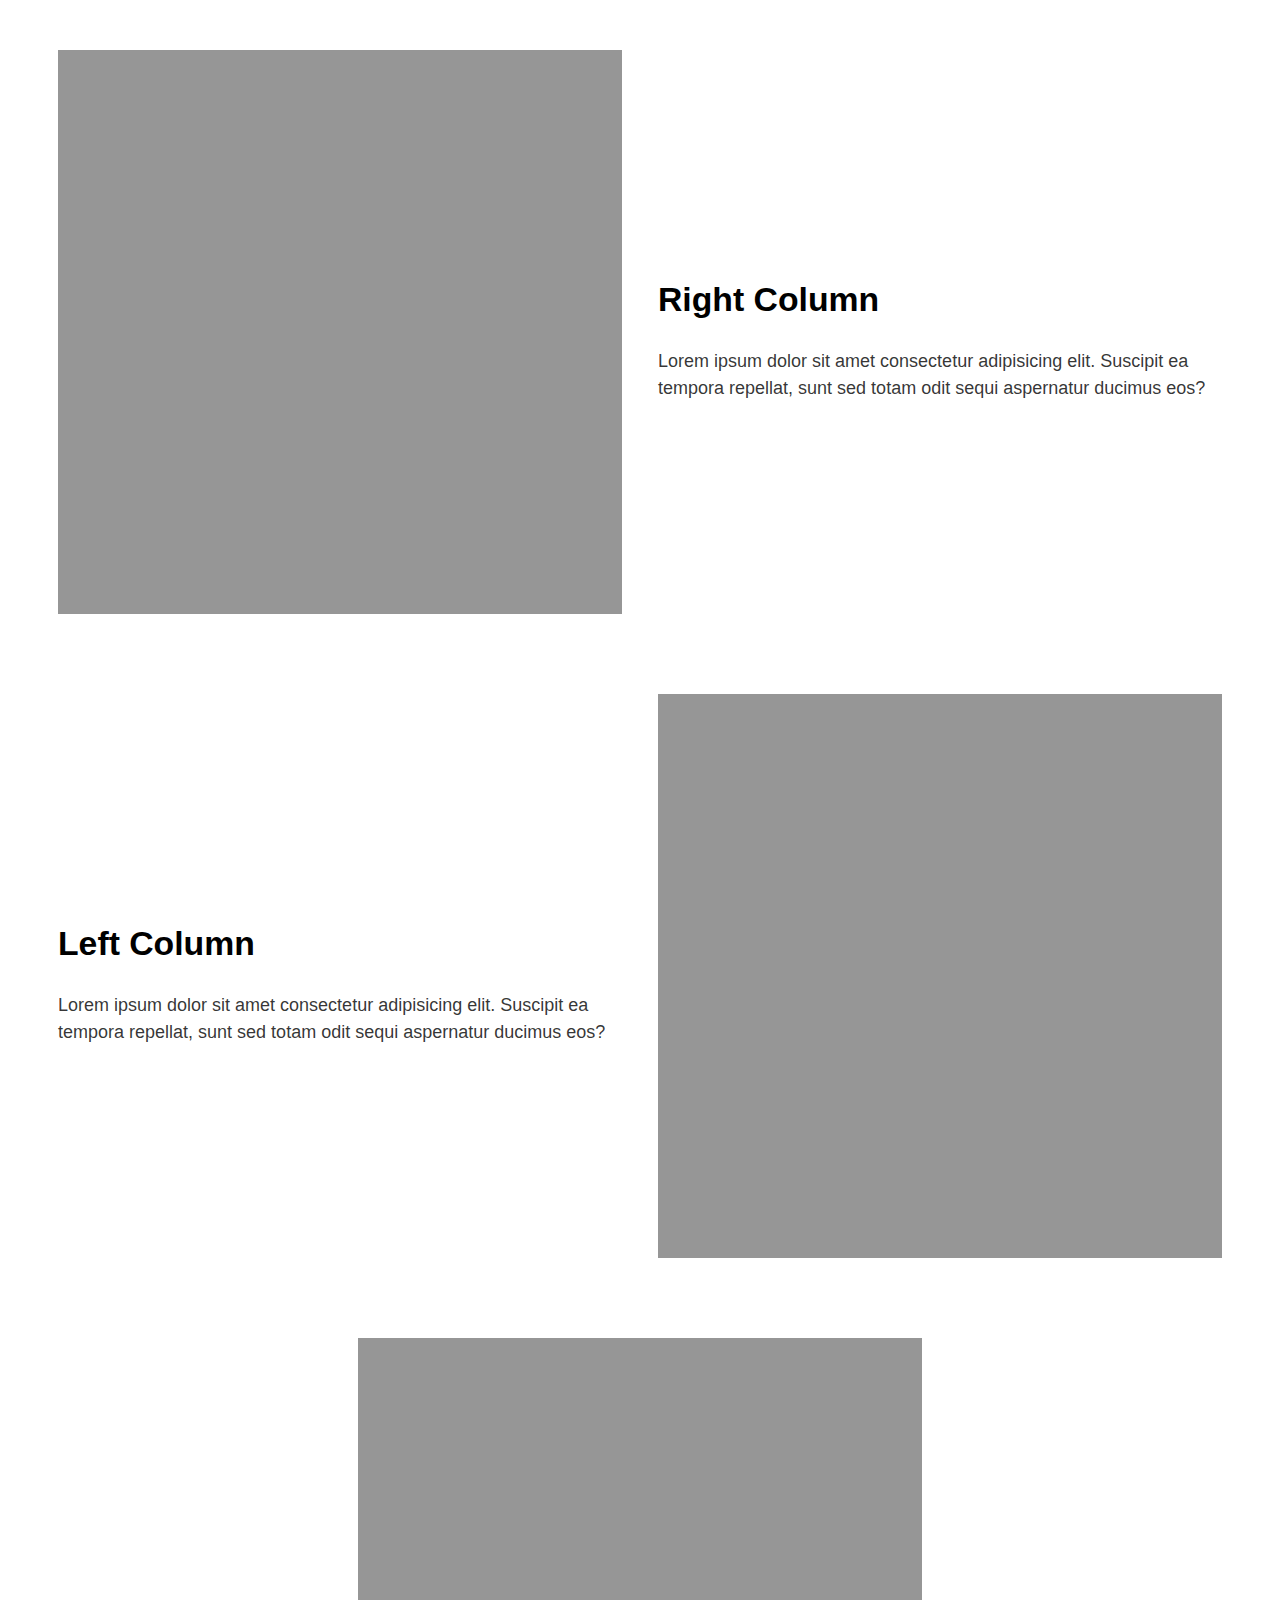
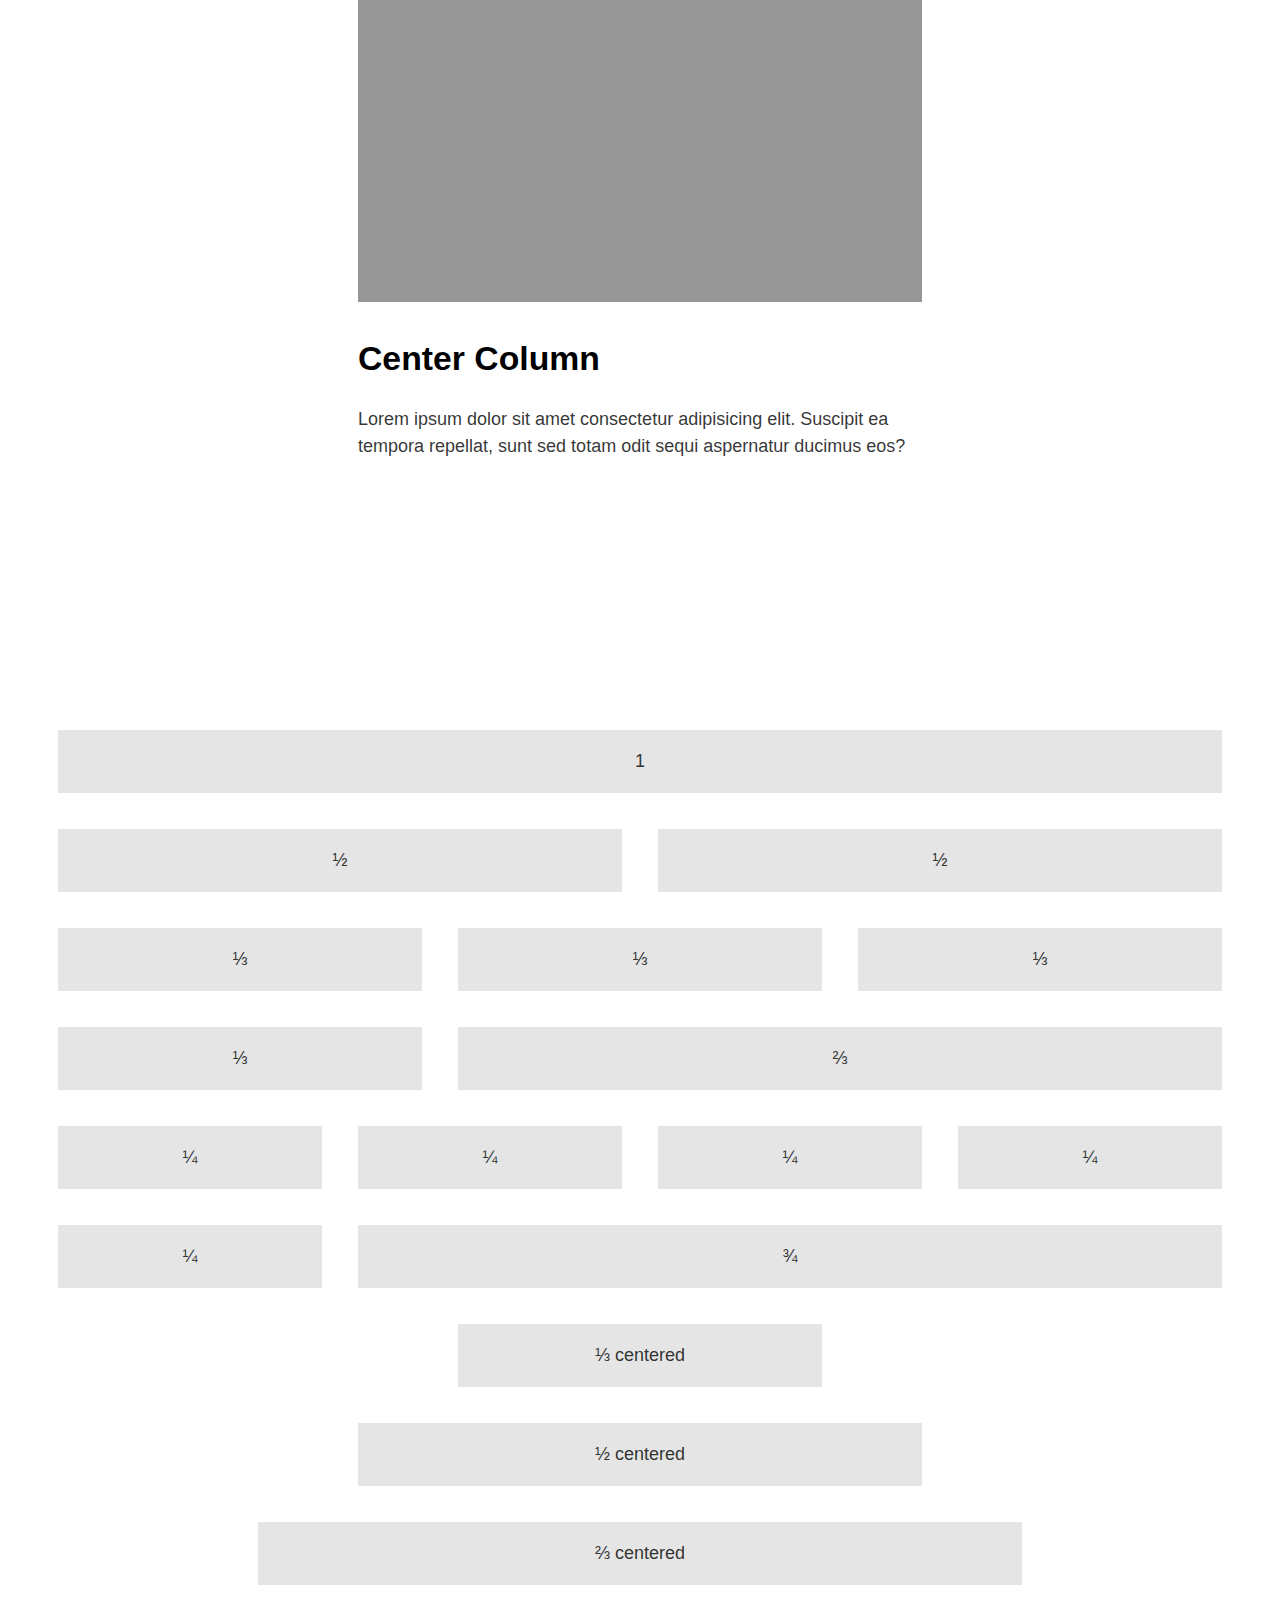
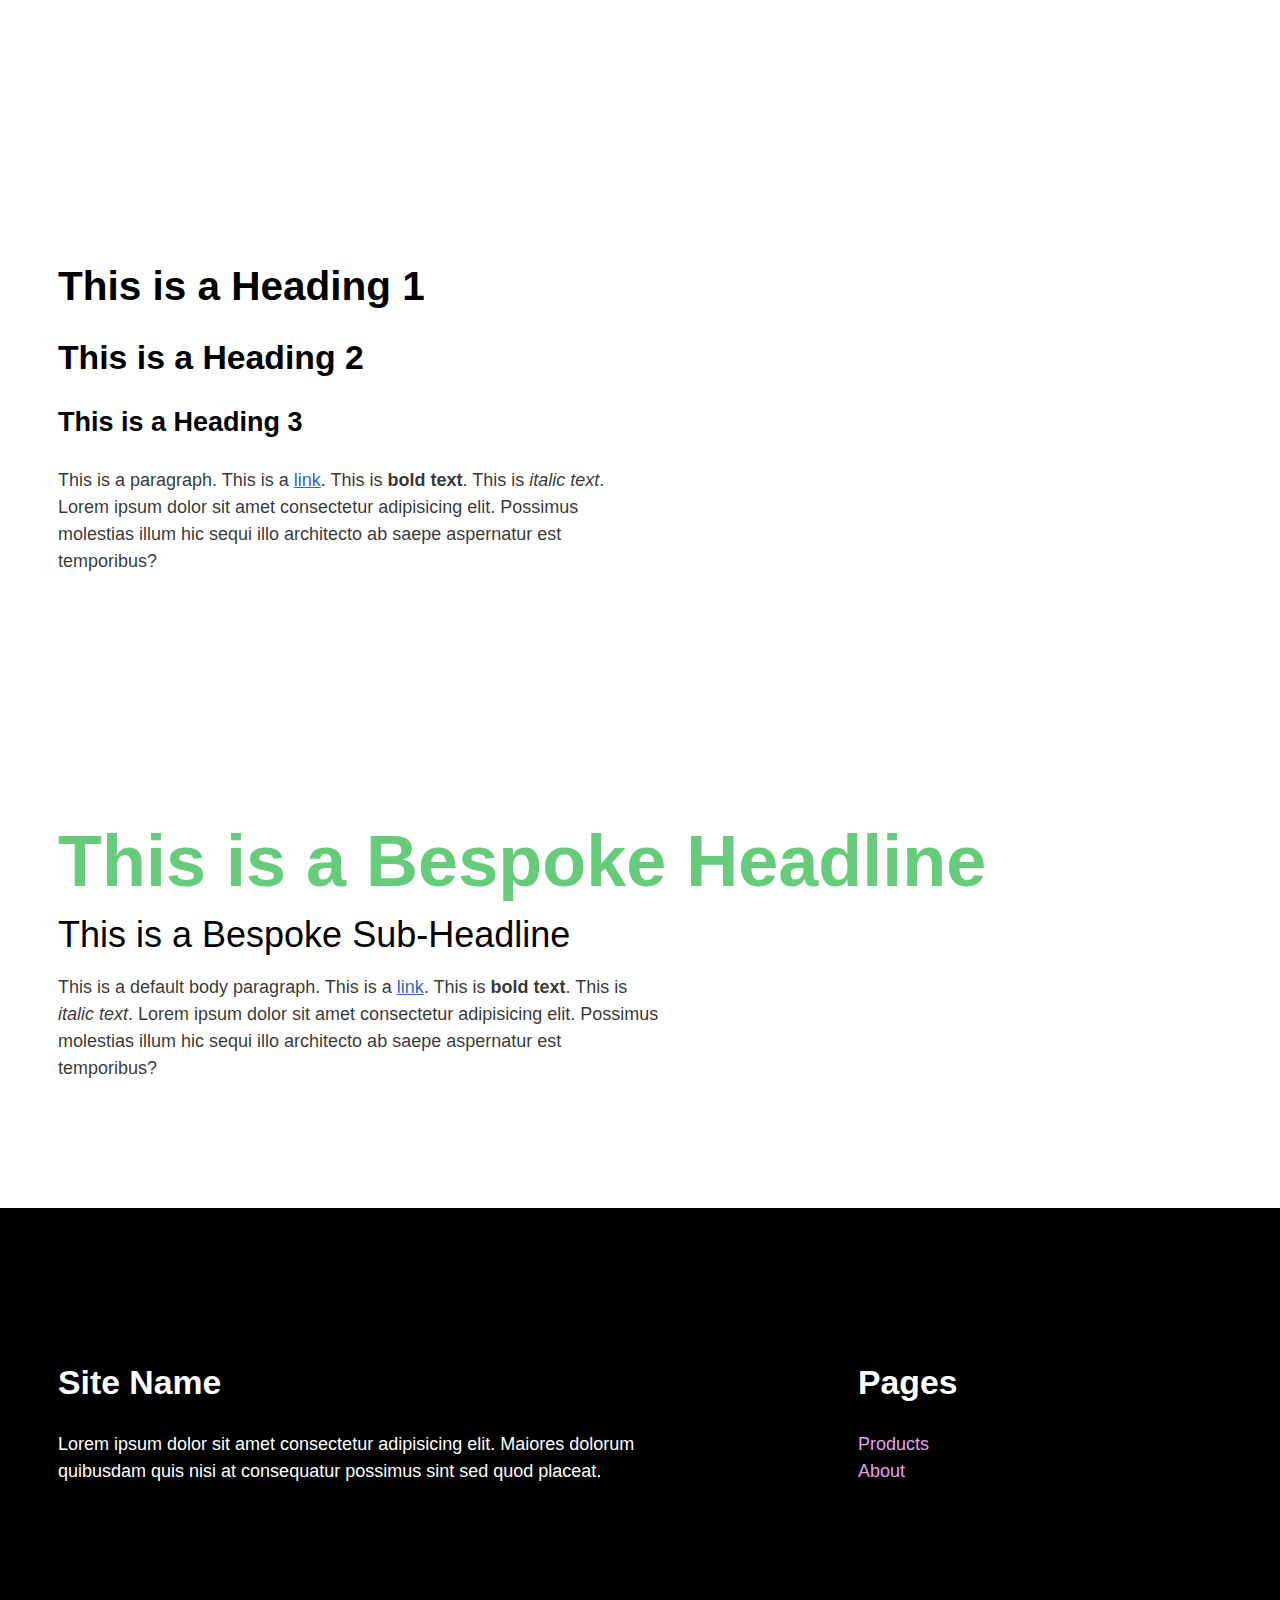
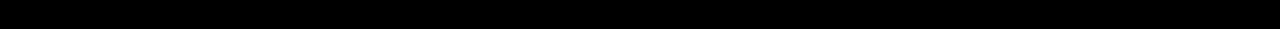
==== commit 6ecc62f7: "edited" ====
--- a/index.html
+++ b/index.html
@@ -12,7 +12,7 @@
 
 <header class="site-header">
     <div class="site-logo">
-        <a href="index.html"><img src="https://via.placeholder.com/500x500" alt="Site Name Logo" width="40" height="40"></a>
+        <a href="index.html"><img src="img/logowhite.png" alt="Site Name Logo" width="40" height="40"></a>
         <h1><a href="index.html">Site Name</a></h1>
     </div>
     <nav class="site-nav">
@@ -28,11 +28,11 @@
         <div class="container">
             <div class="row">
                 <div class="one-half">
-                    <h1>This is my Hero Header</h1>
-                    <p>Lorem ipsum dolor, sit amet consectetur adipisicing elit. Odit dolor modi commodi assumenda porro magni quis atque ipsa. Modi, adipisci.</p>
-                </div>
-                <div class="one-half">
-                    <img src="https://via.placeholder.com/1600x800" alt="Hero Image" width="1600" height="800">
+                    <h1>This is a Simple Base</h1>
+                    <p>This is a basic set of starter HTML and CSS that you can use to begin hand-coding any static website. It uses CSS Custom Properties (variables) for colors.</p>
+                </div>
+                <div class="one-half">
+                    <img src="img/placeholder-1600x800.gif" alt="Hero Image" width="1600" height="800">
                 </div>
             </div>
         </div>
@@ -42,17 +42,17 @@
         <div class="container">
         <div class="row">
             <div class="one-third">
-                <img src="https://via.placeholder.com/800x800" alt="Thumb Image" width="800" height="800">
+                <img src="img/placeholder-800x800.gif" alt="Thumb Image" width="800" height="800">
                 <h2>Heading 2</h2>
                 <p>Lorem ipsum, dolor sit amet consectetur adipisicing elit. Id, quaerat.</p>
             </div>
             <div class="one-third">
-                <img src="https://via.placeholder.com/800x800" alt="Thumb Image" width="800" height="800">
+                <img src="img/placeholder-800x800.gif" alt="Thumb Image" width="800" height="800">
                 <h2>Heading 2</h2>
                 <p>Lorem ipsum, dolor sit amet consectetur adipisicing elit. Id, quaerat.</p>
             </div>
             <div class="one-third">
-                <img src="https://via.placeholder.com/800x800" alt="Thumb Image" width="800" height="800">
+                <img src="img/placeholder-800x800.gif" alt="Thumb Image" width="800" height="800">
                 <h2>Heading 2</h2>
                 <p>Lorem ipsum, dolor sit amet consectetur adipisicing elit. Id, quaerat.</p>
             </div>
@@ -65,7 +65,7 @@
 
             <div class="row vertical-centered">
                 <div class="one-half">
-                    <img src="https://picsum.photos/800/800" alt="placeholder">
+                    <img src="img/placeholder-800x800.gif" alt="placeholder">
                 </div>
 
                 <div class="one-half">
@@ -76,7 +76,7 @@
 
         <div class="row vertical-centered swapped">
             <div class="one-half">
-                <img src="https://picsum.photos/800/800" alt="placeholder">
+                <img src="img/placeholder-800x800.gif" alt="placeholder">
         </div>
 
         <div class="one-half">
@@ -87,7 +87,7 @@
 
     <div class="row">
                 <div class="one-half centered">
-                    <img src="https://picsum.photos/800/800" alt="placeholder">
+                    <img src="img/placeholder-800x800.gif" alt="placeholder">
                     <h2>Center Column</h2>
                     <p>Lorem ipsum dolor sit amet consectetur adipisicing elit. Suscipit ea tempora repellat, sunt sed totam odit sequi aspernatur ducimus eos?</p>
                 </div>
--- a/css/style.css
+++ b/css/style.css
@@ -42,8 +42,12 @@
     --color-links: rgb(51 102 204 / 1);
     --color-links-dark: rgb(0 51 153 / 1);
     --color-accent-color: rgb(102, 204, 124);
-    --color-header-bg: rgb(0 0 0 / .1);
-    --color-footer-bg: rgb(0 0 0 / .2);
+    --color-header-bg: rgb(105, 0, 102);
+    --color-header-links: rgb(255, 255, 255);
+    --color-hero-bg: rgb(234, 149, 231);
+    --color-footer-bg: rgb(0 0 0 / 1);
+    --color-footer-text: rgb(255, 255, 255);
+    --color-footer-links: rgb(227, 162, 238);
 
 
     /* BASE TYPOGRAPHY */
@@ -200,6 +204,7 @@
 
 .site-header .site-logo {
     display: flex;
+    align-items: center;
     gap: 1em;
 }
 
@@ -214,6 +219,7 @@
 
 .site-header a {
     text-decoration: none;
+    color: var(--color-header-links);
 }
 
 .site-header .site-nav ul {
@@ -239,14 +245,22 @@
 
 /* HERO SECTION */
 .hero {
-    background-color: pink;
+    background-color: var(--color-hero-bg);
 }
 
 /* SITE FOOTER */
 .site-footer {
     background-color: var(--color-footer-bg);
-    padding: 3em 0;
-}
+    color: var(--color-footer-text);
+    padding: 5em 0;
+}
+
+.site-footer h1,
+.site-footer h2,
+.site-footer h3 {
+    color: var(--color-footer-text);
+}
+
 
 .site-footer .site-nav ul {
     list-style: none;
@@ -256,6 +270,7 @@
 
 .site-footer a {
     text-decoration: none;
+    color: var(--color-footer-links);
 }
 
 
